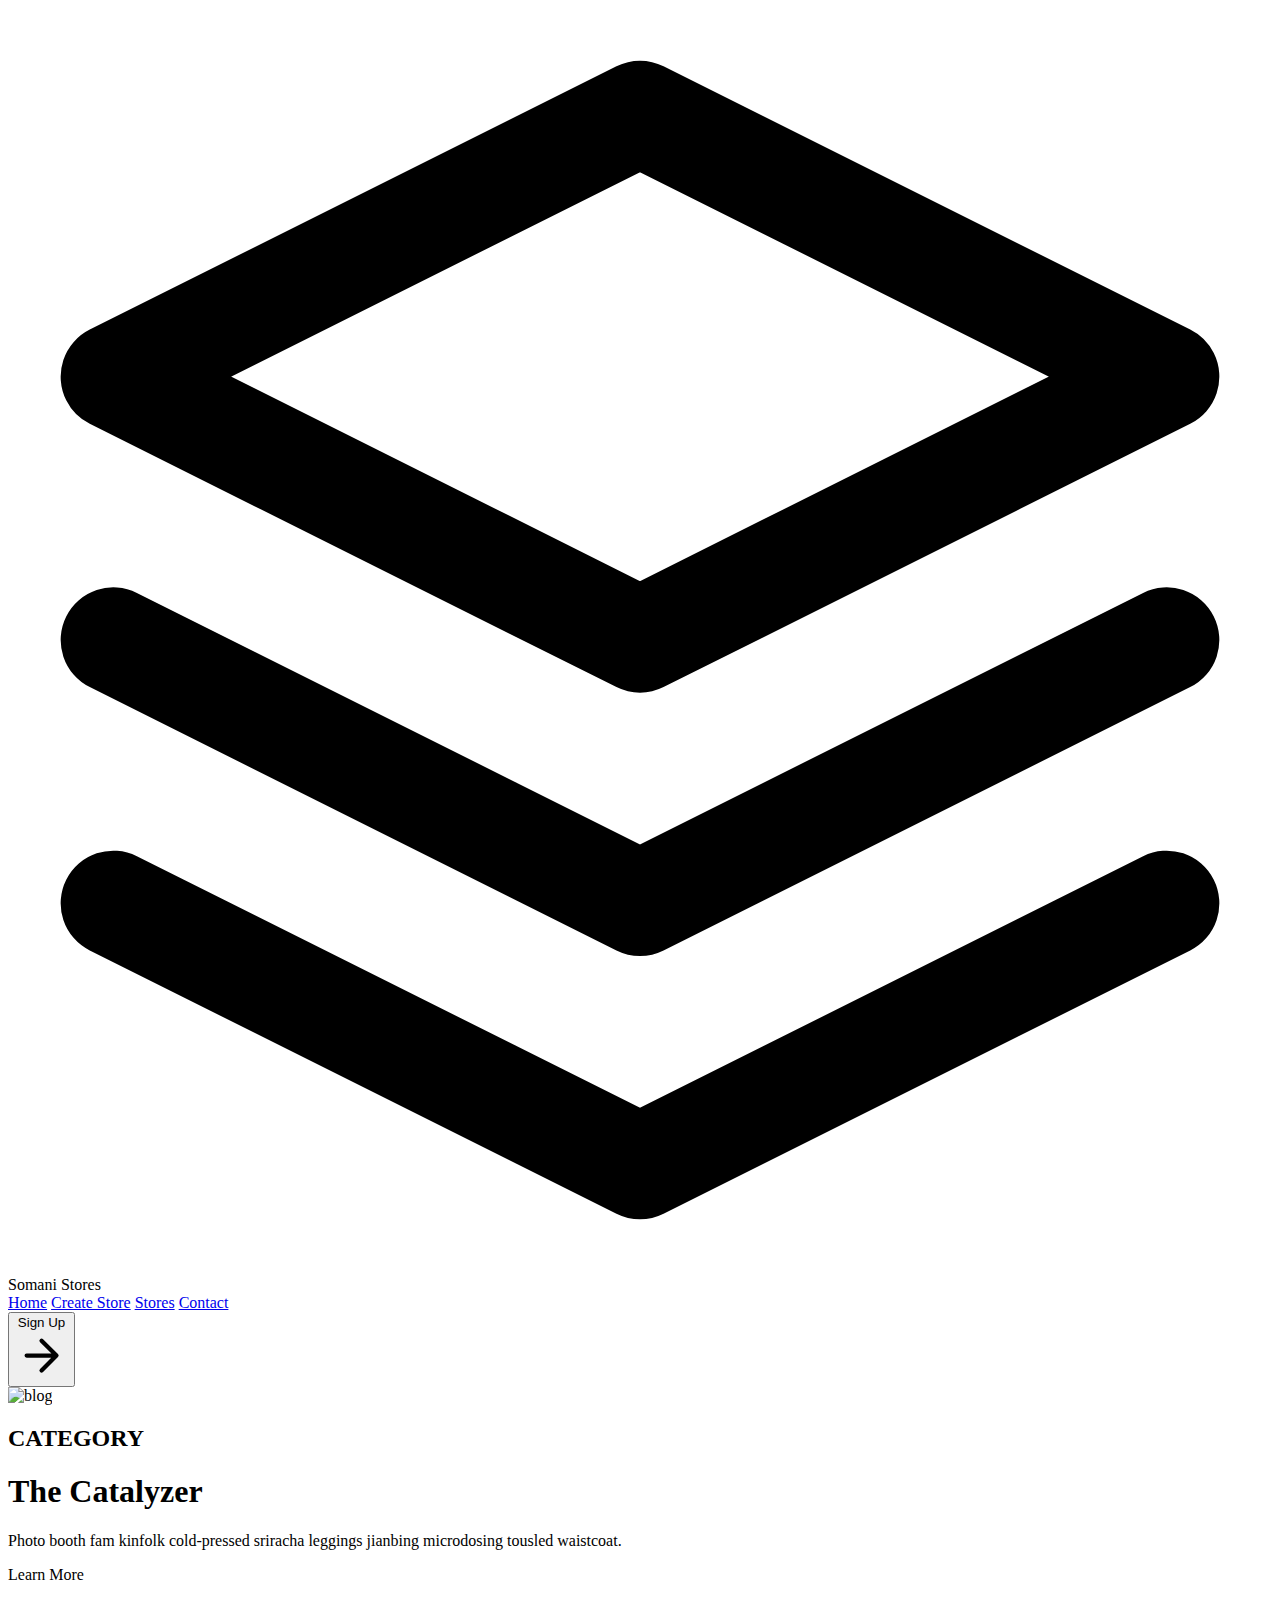
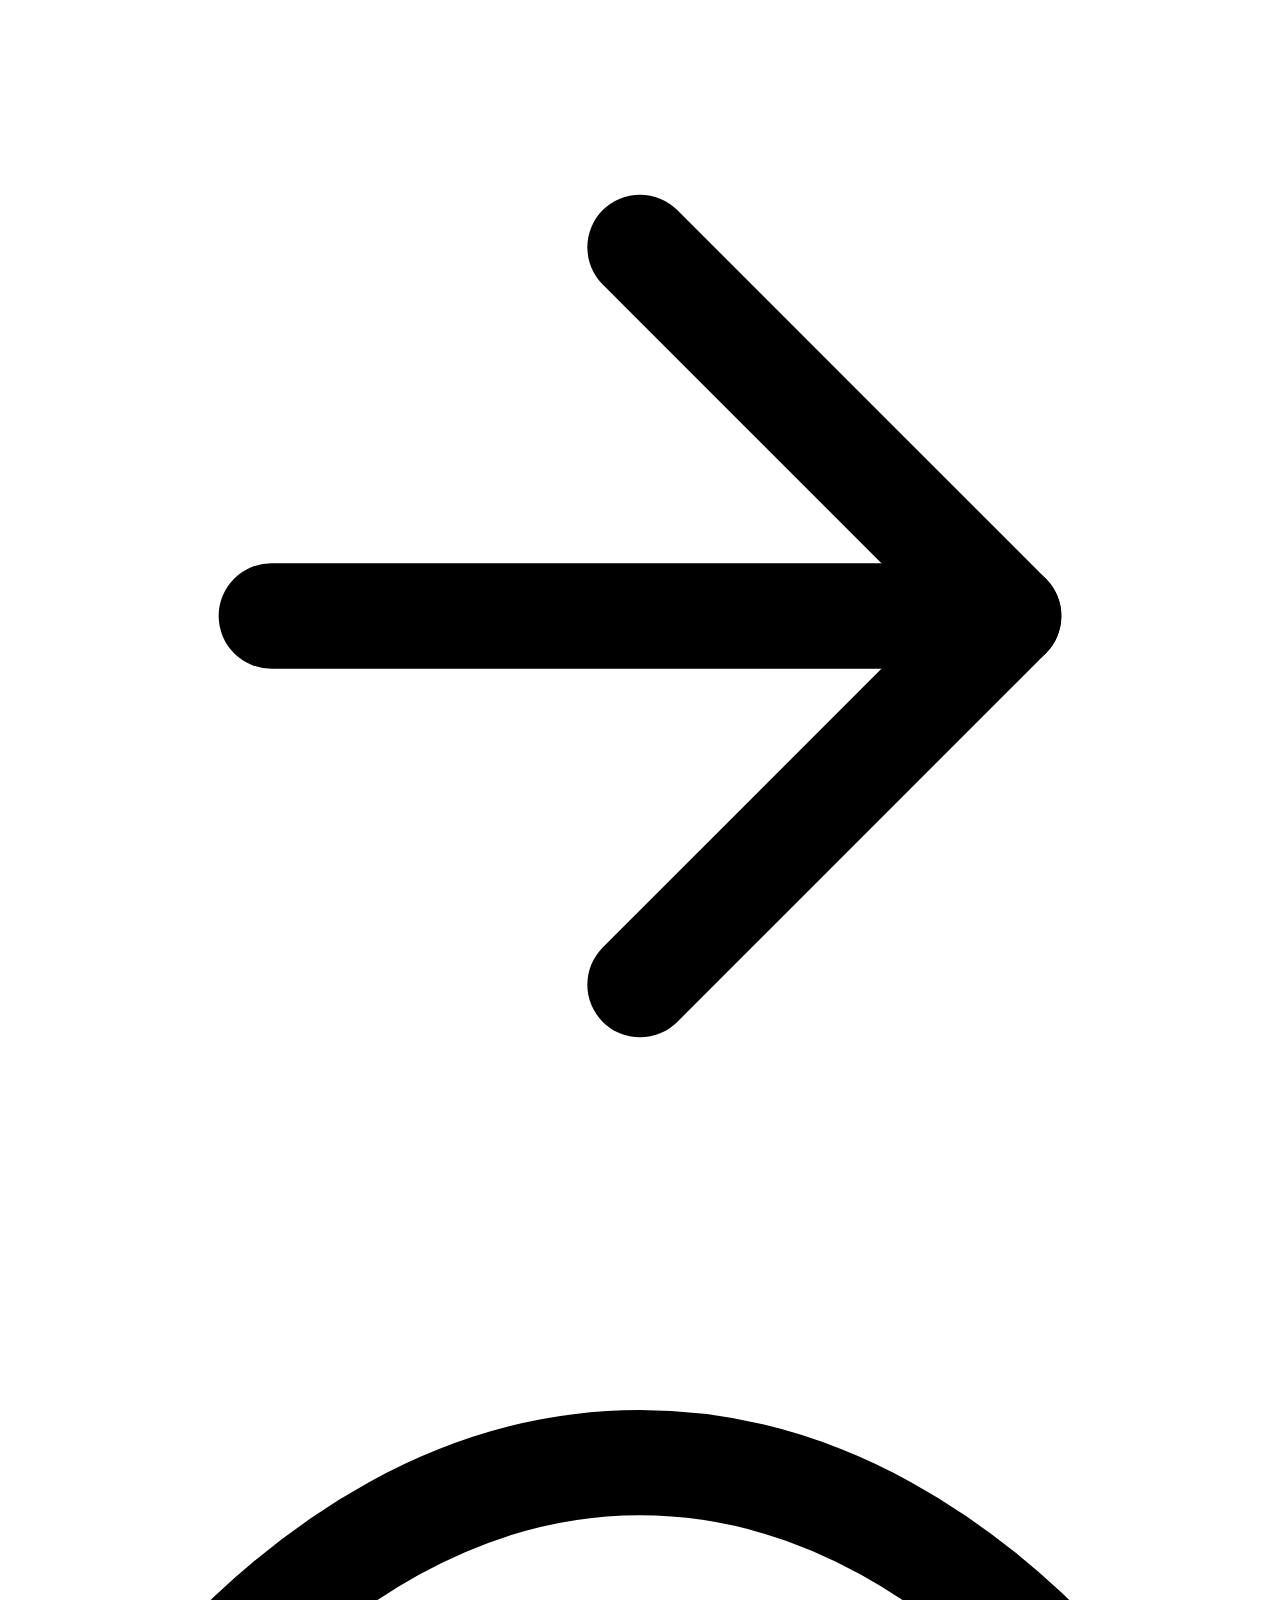
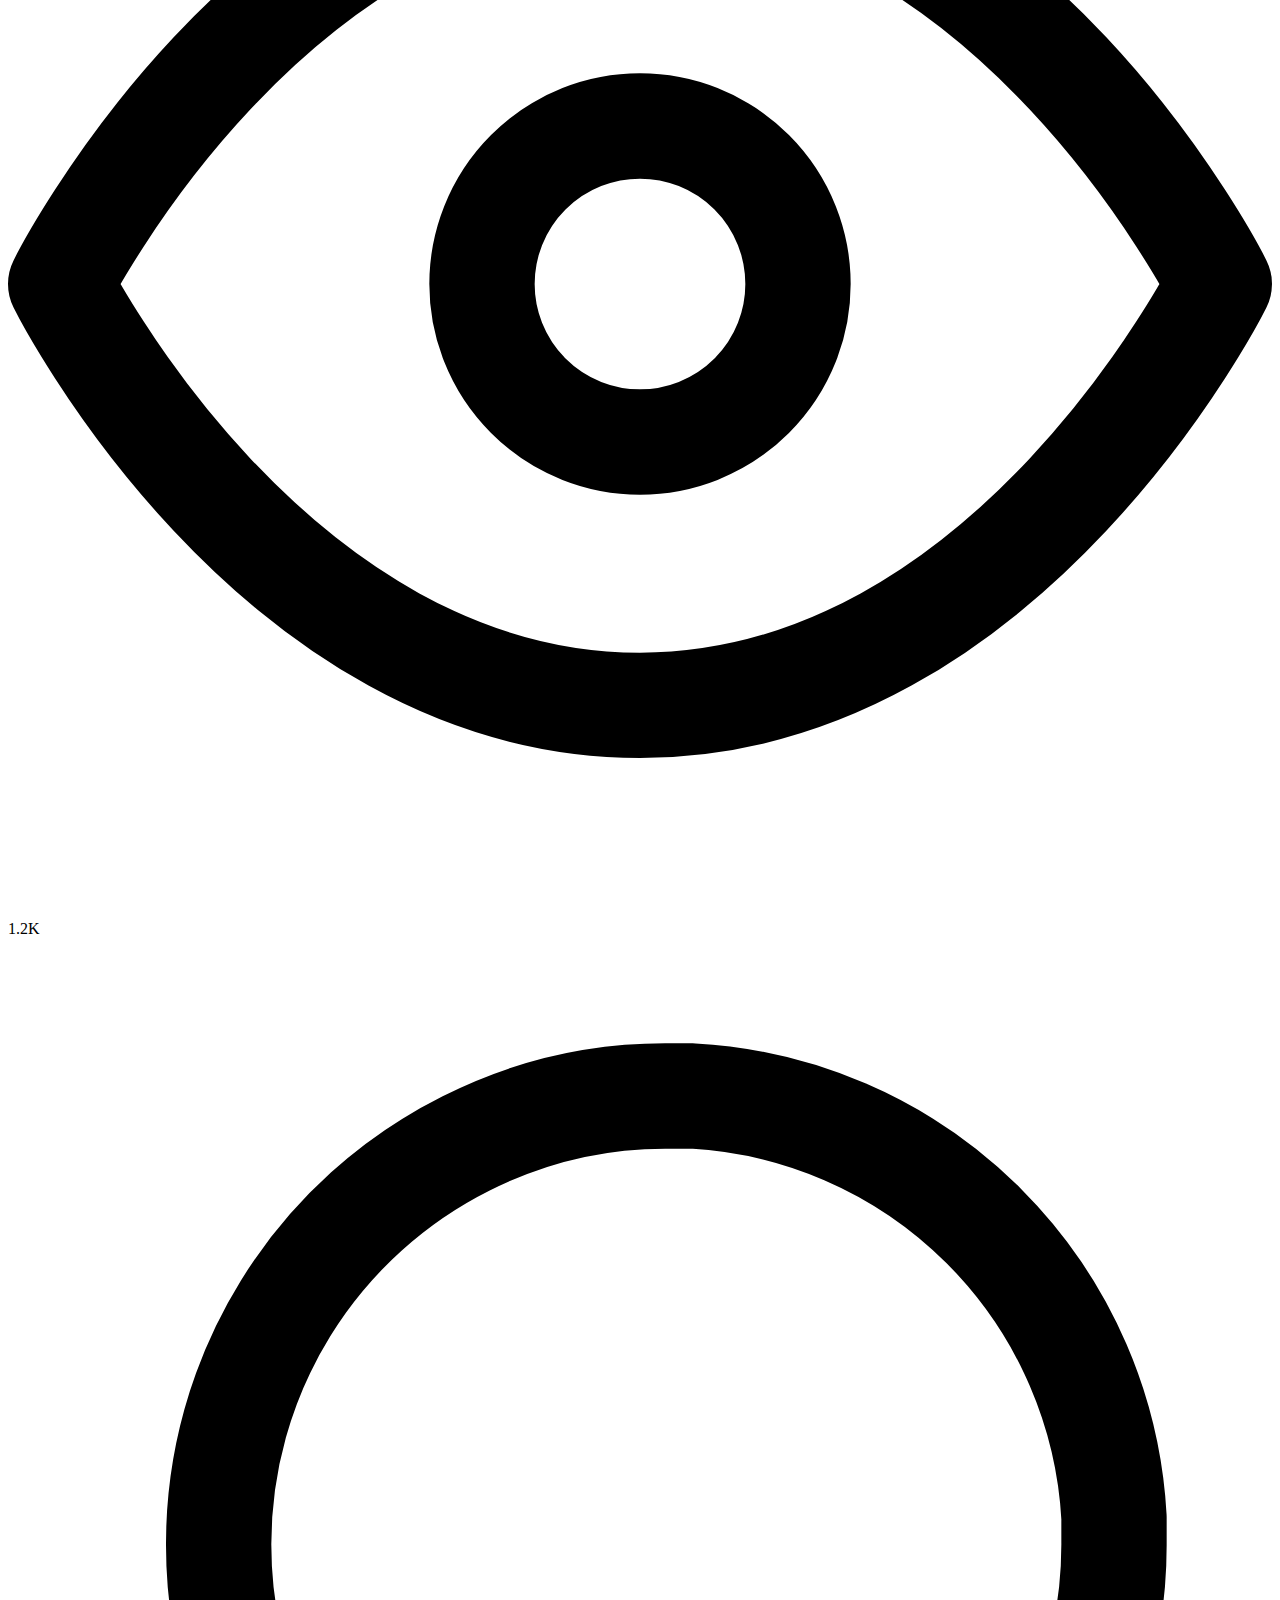
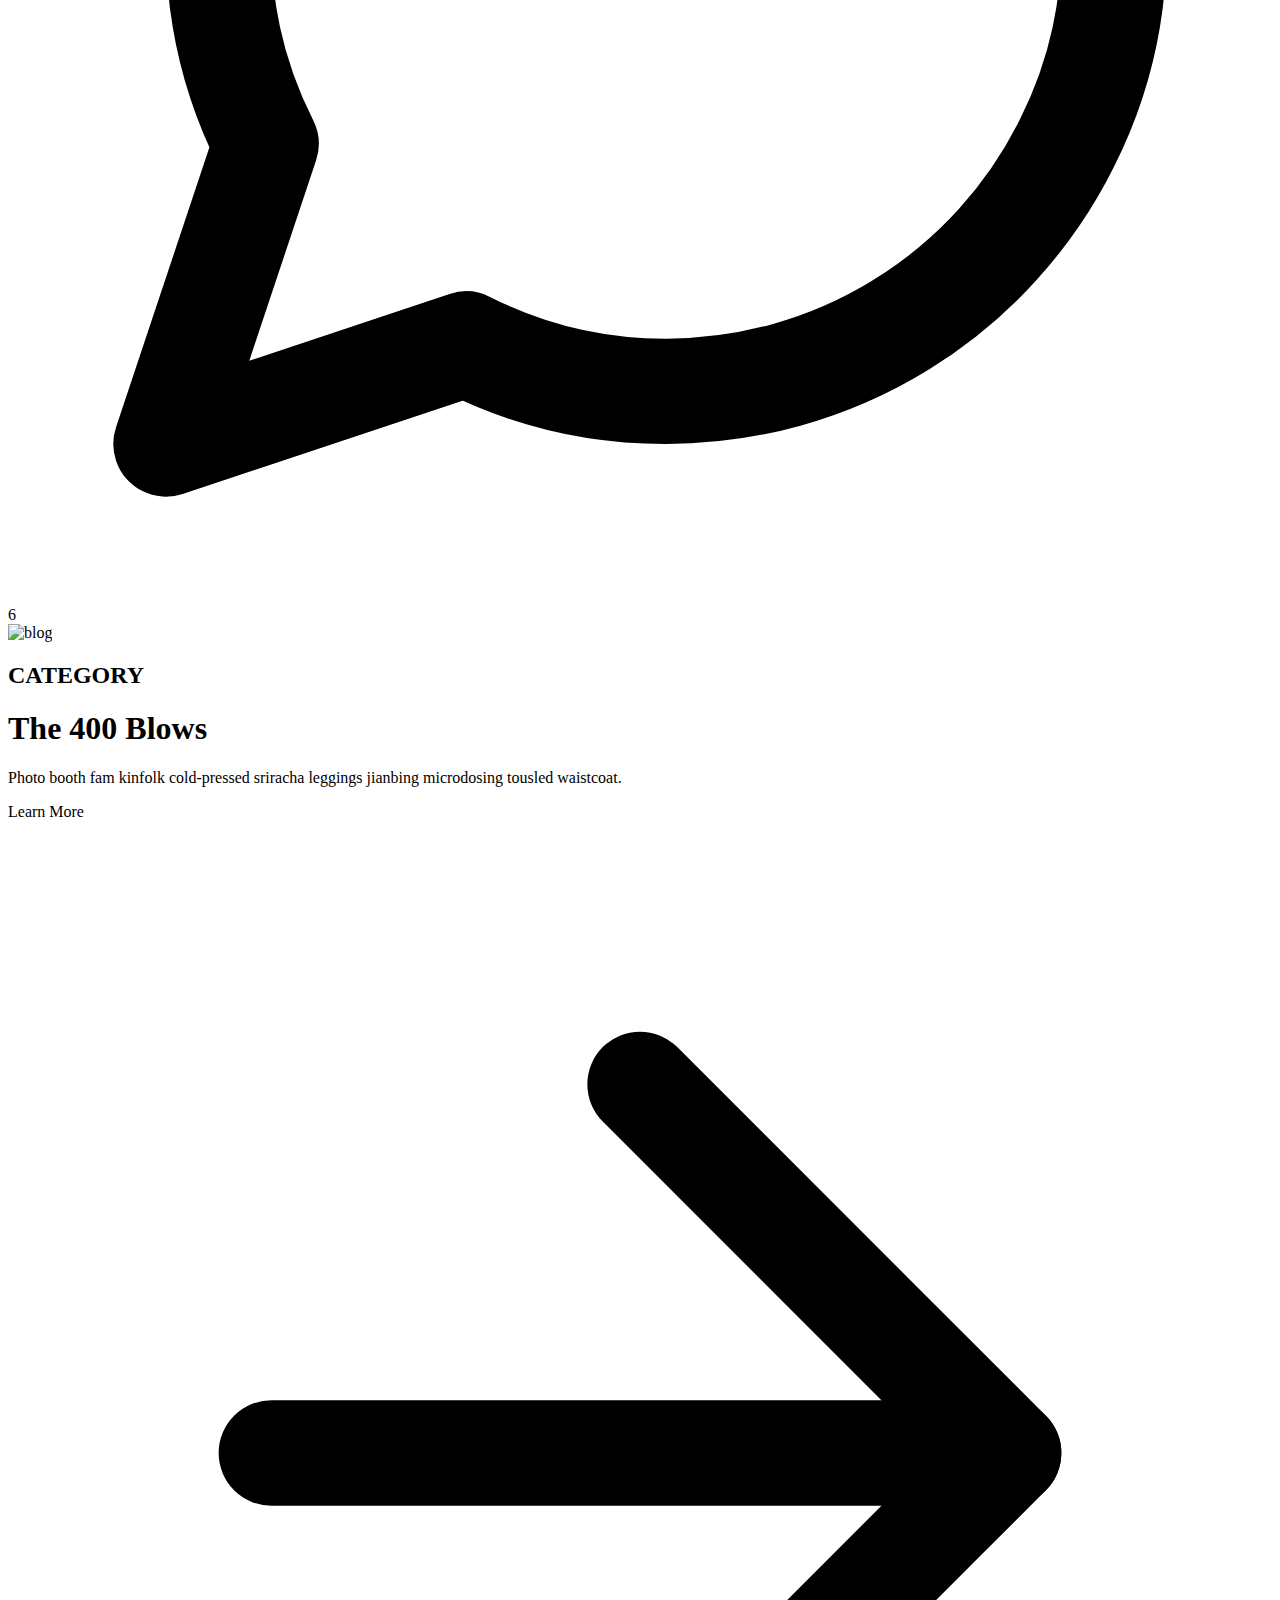
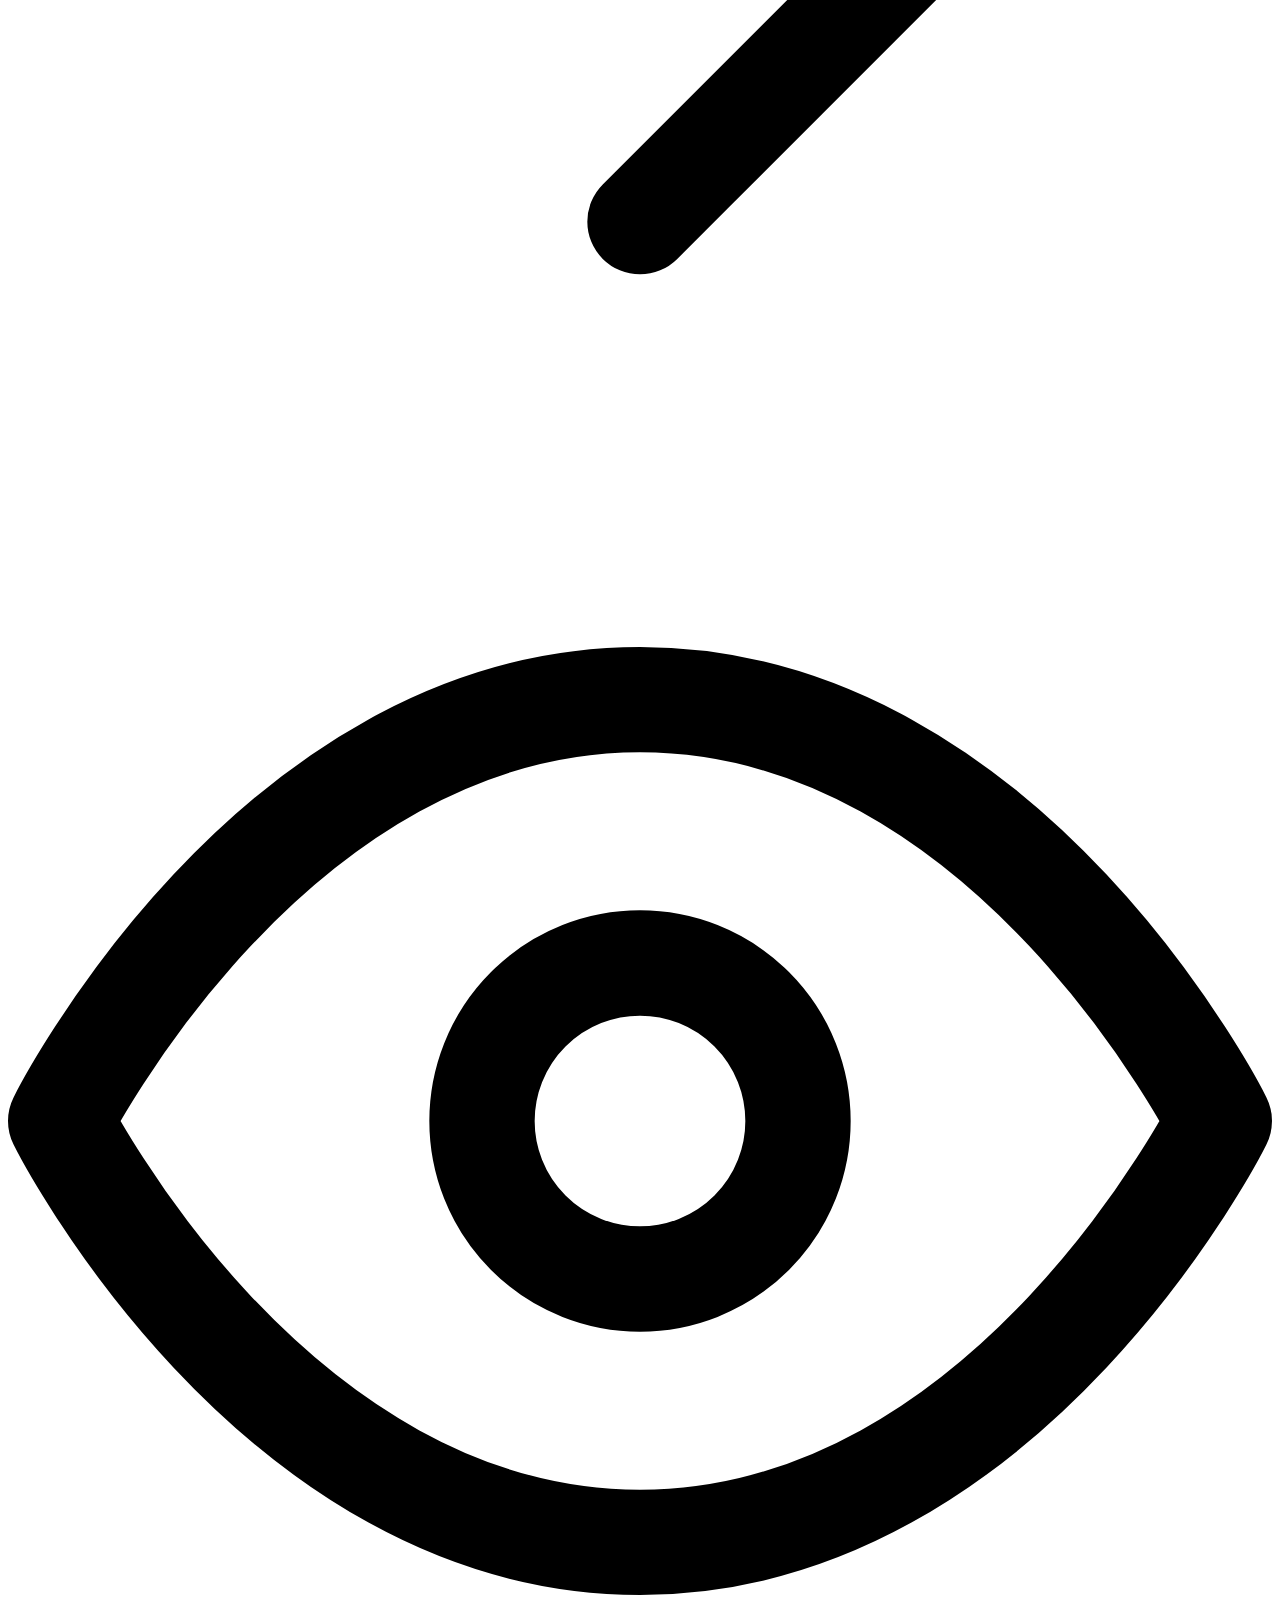
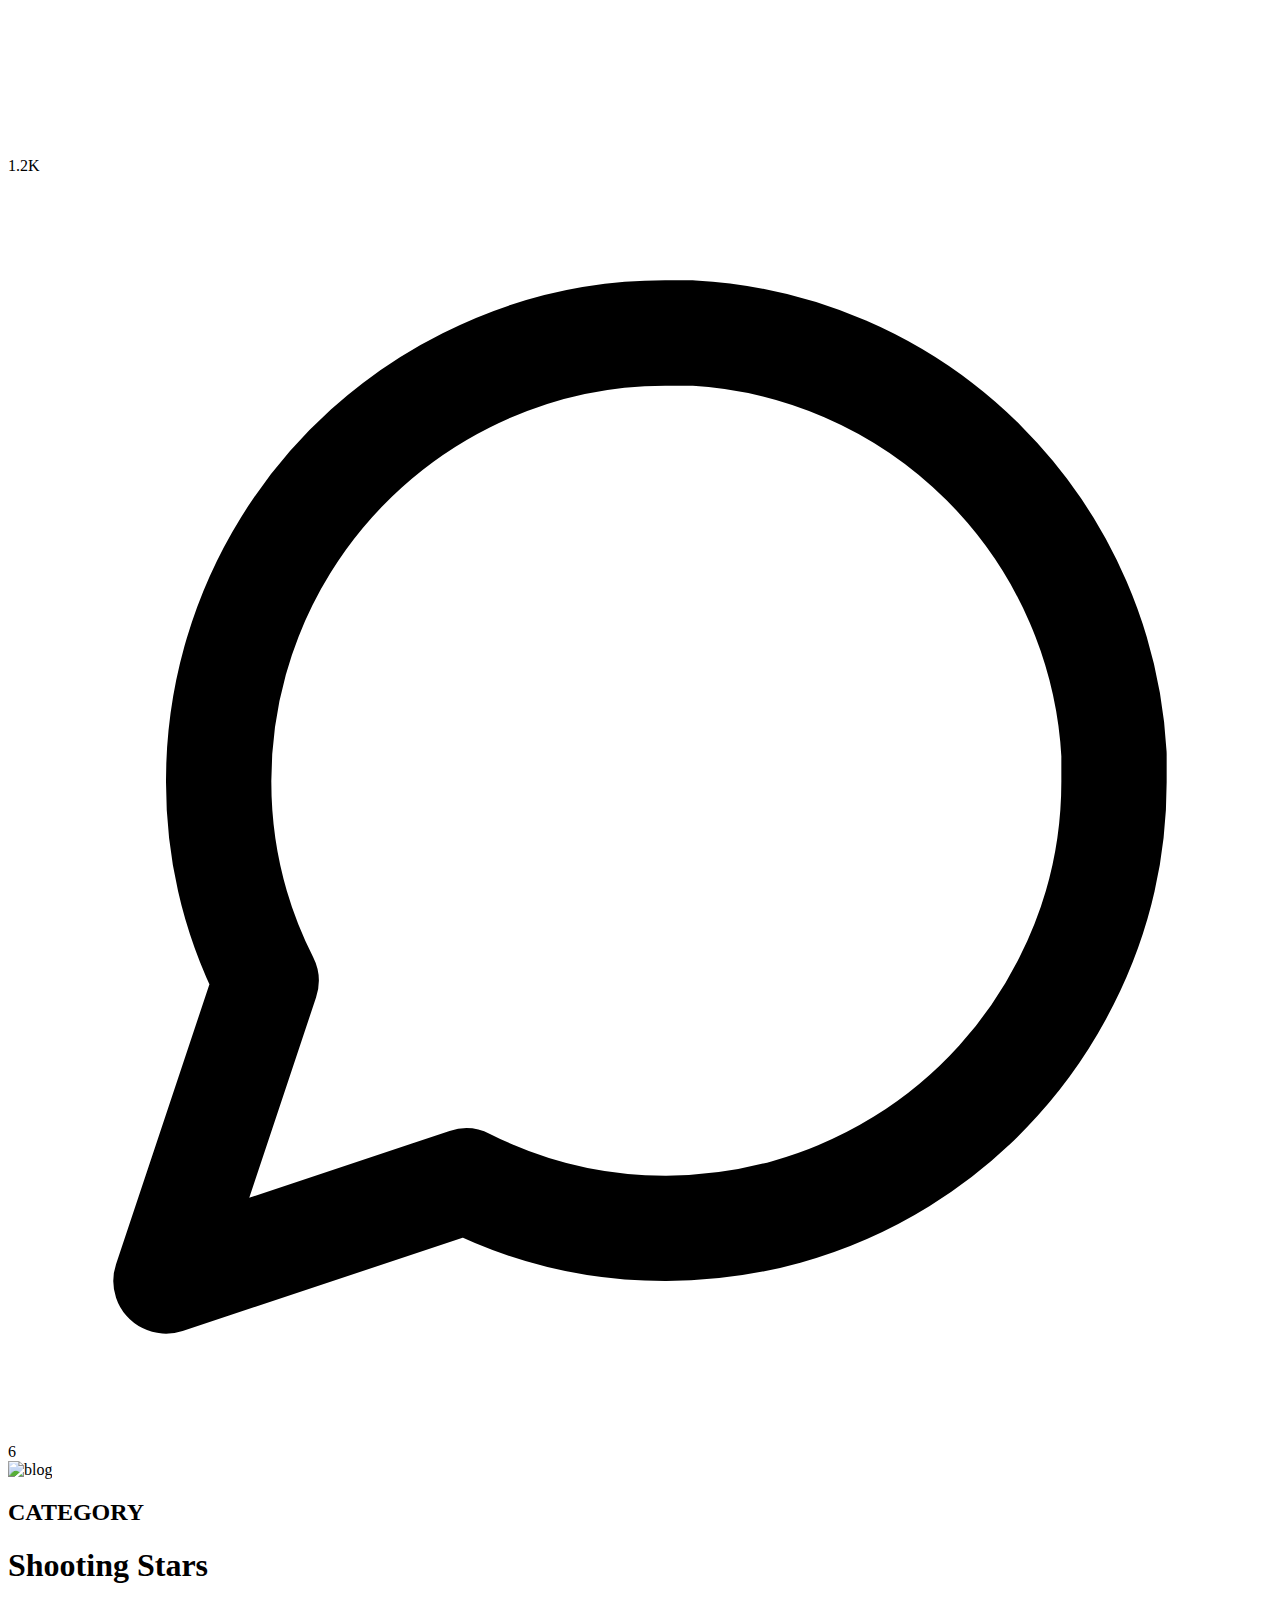
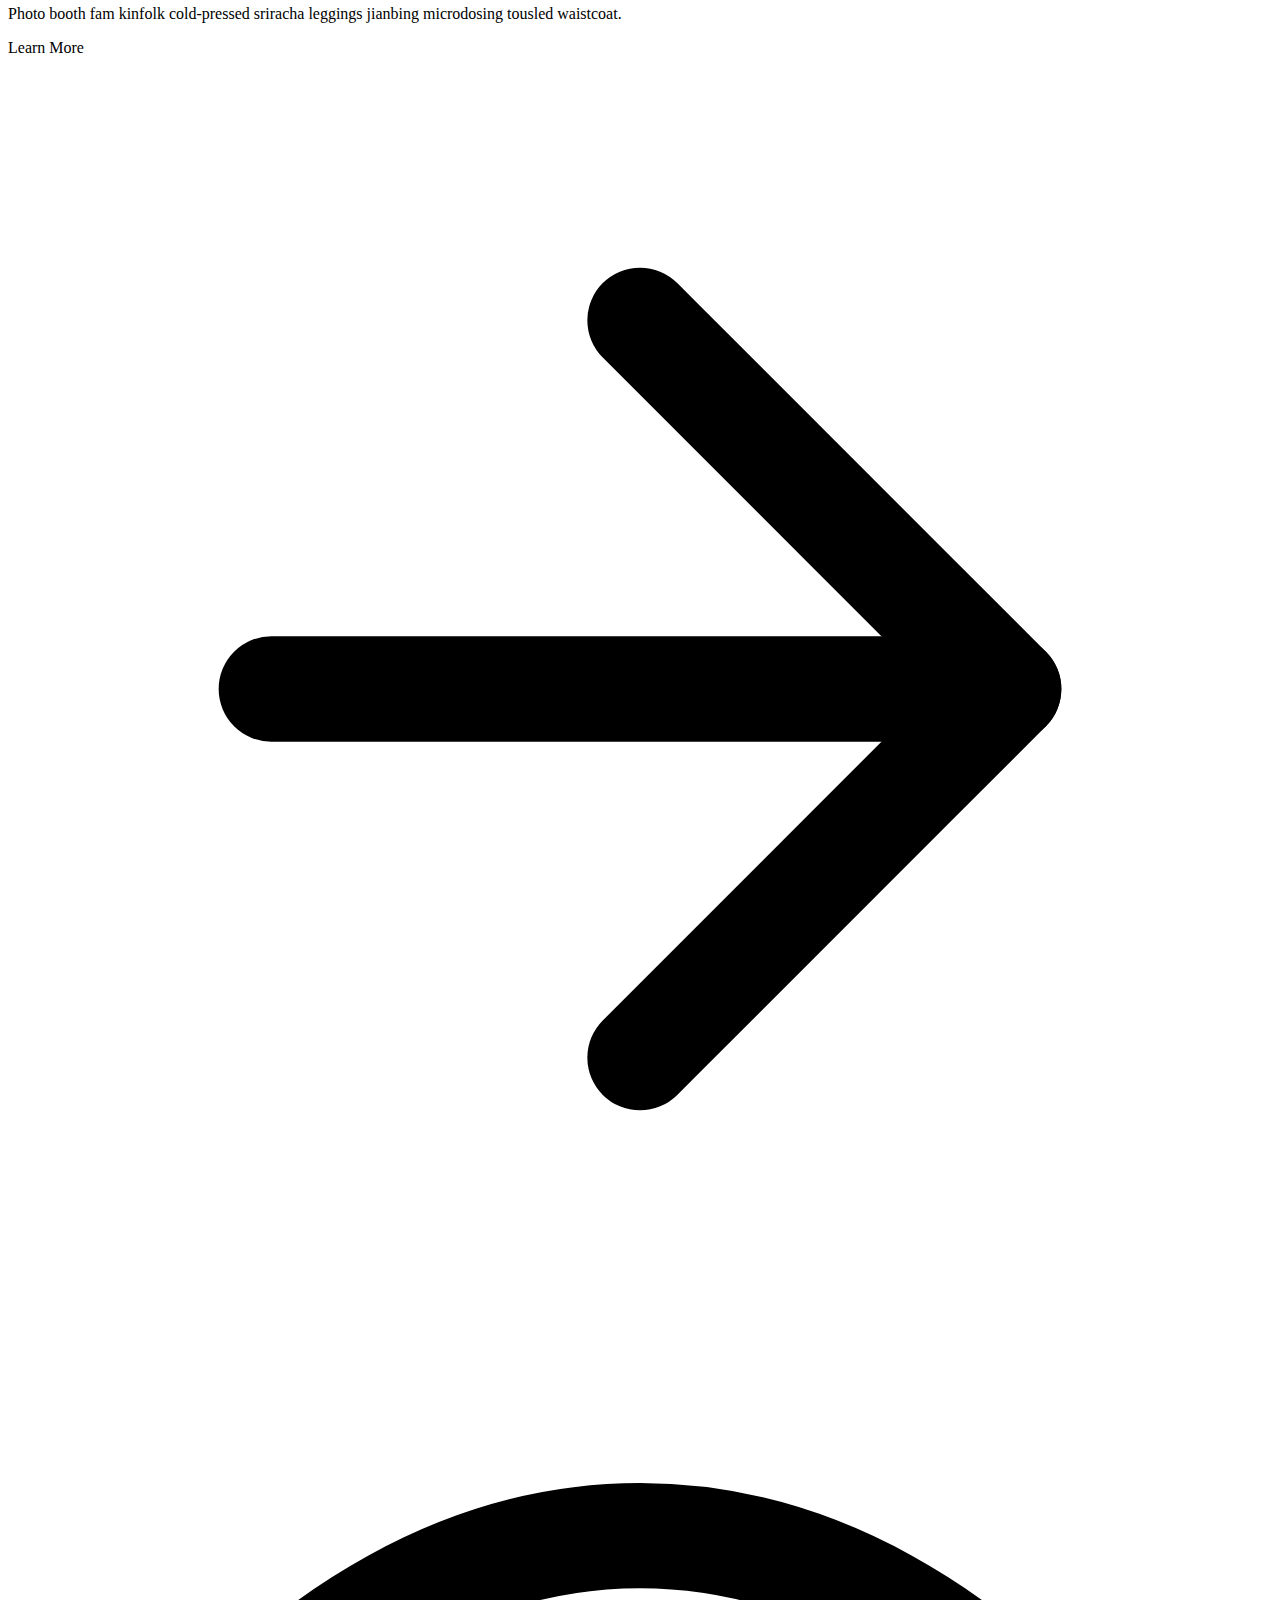
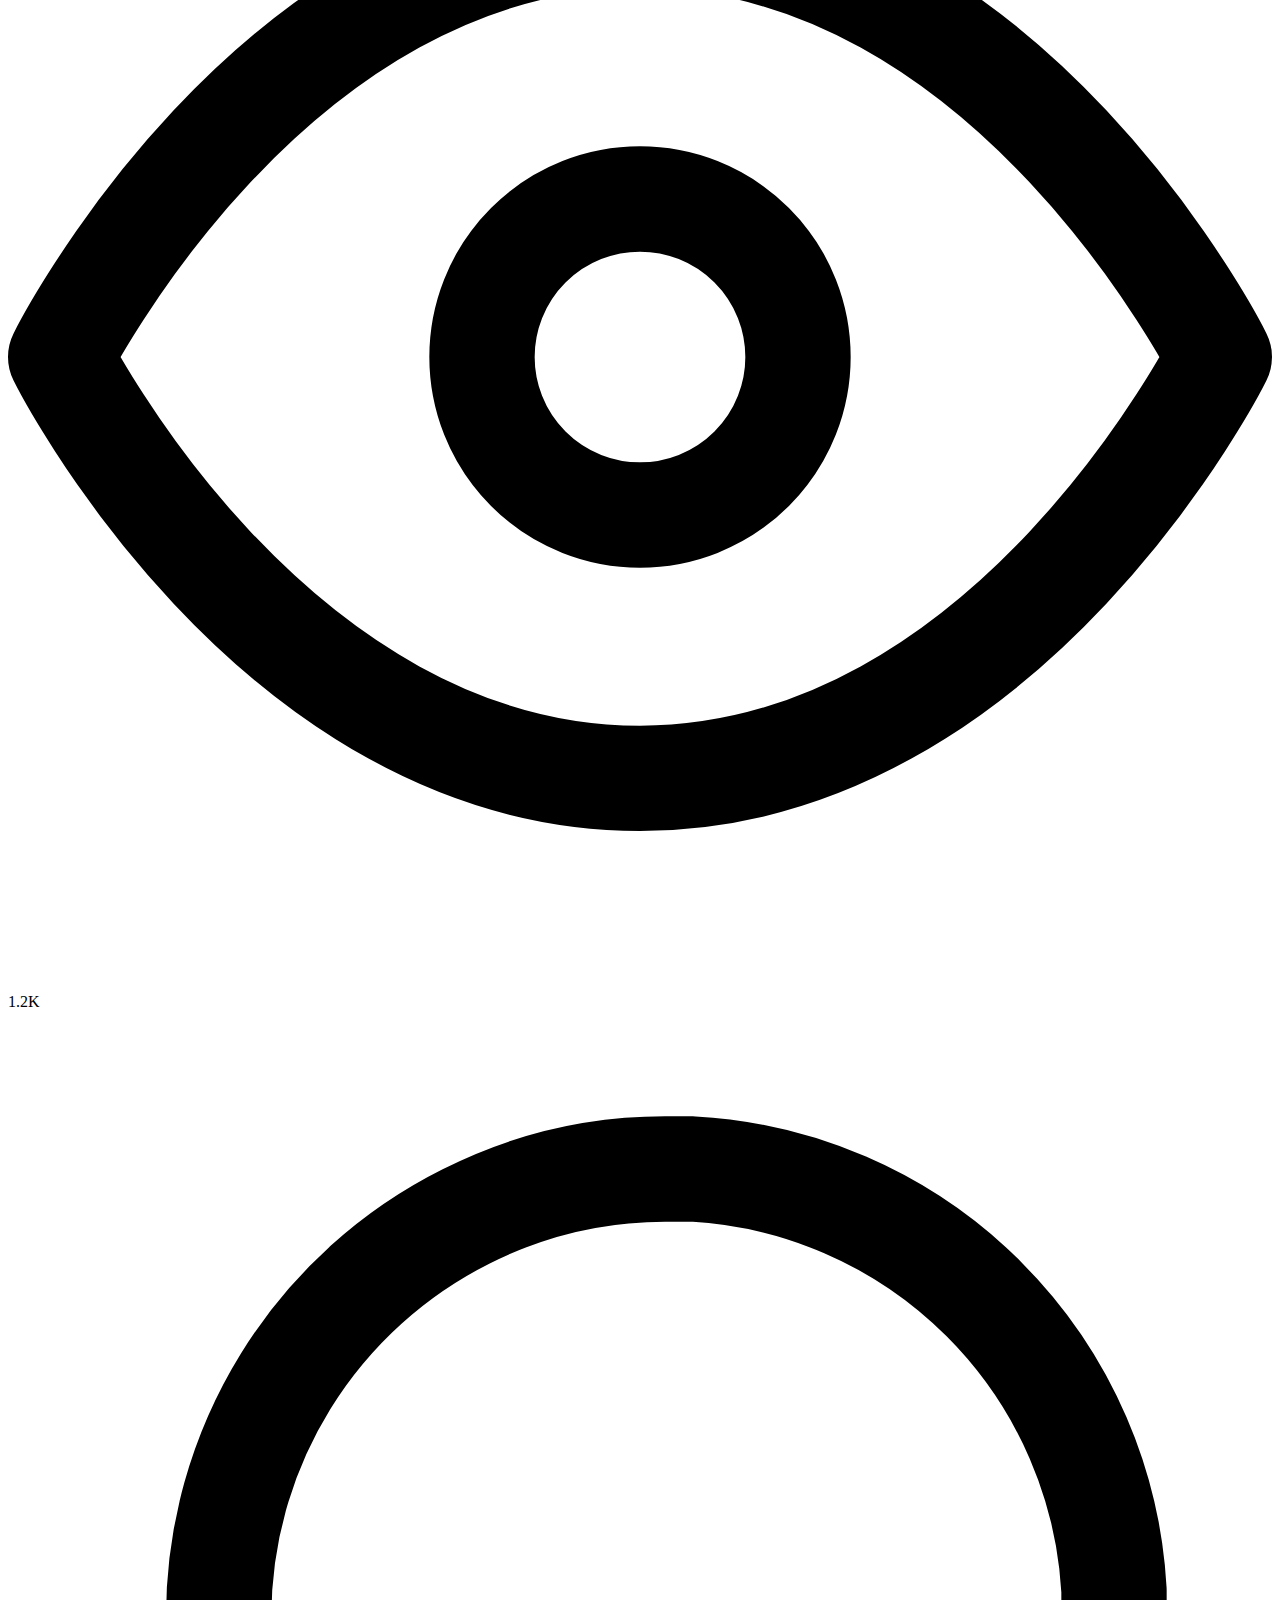
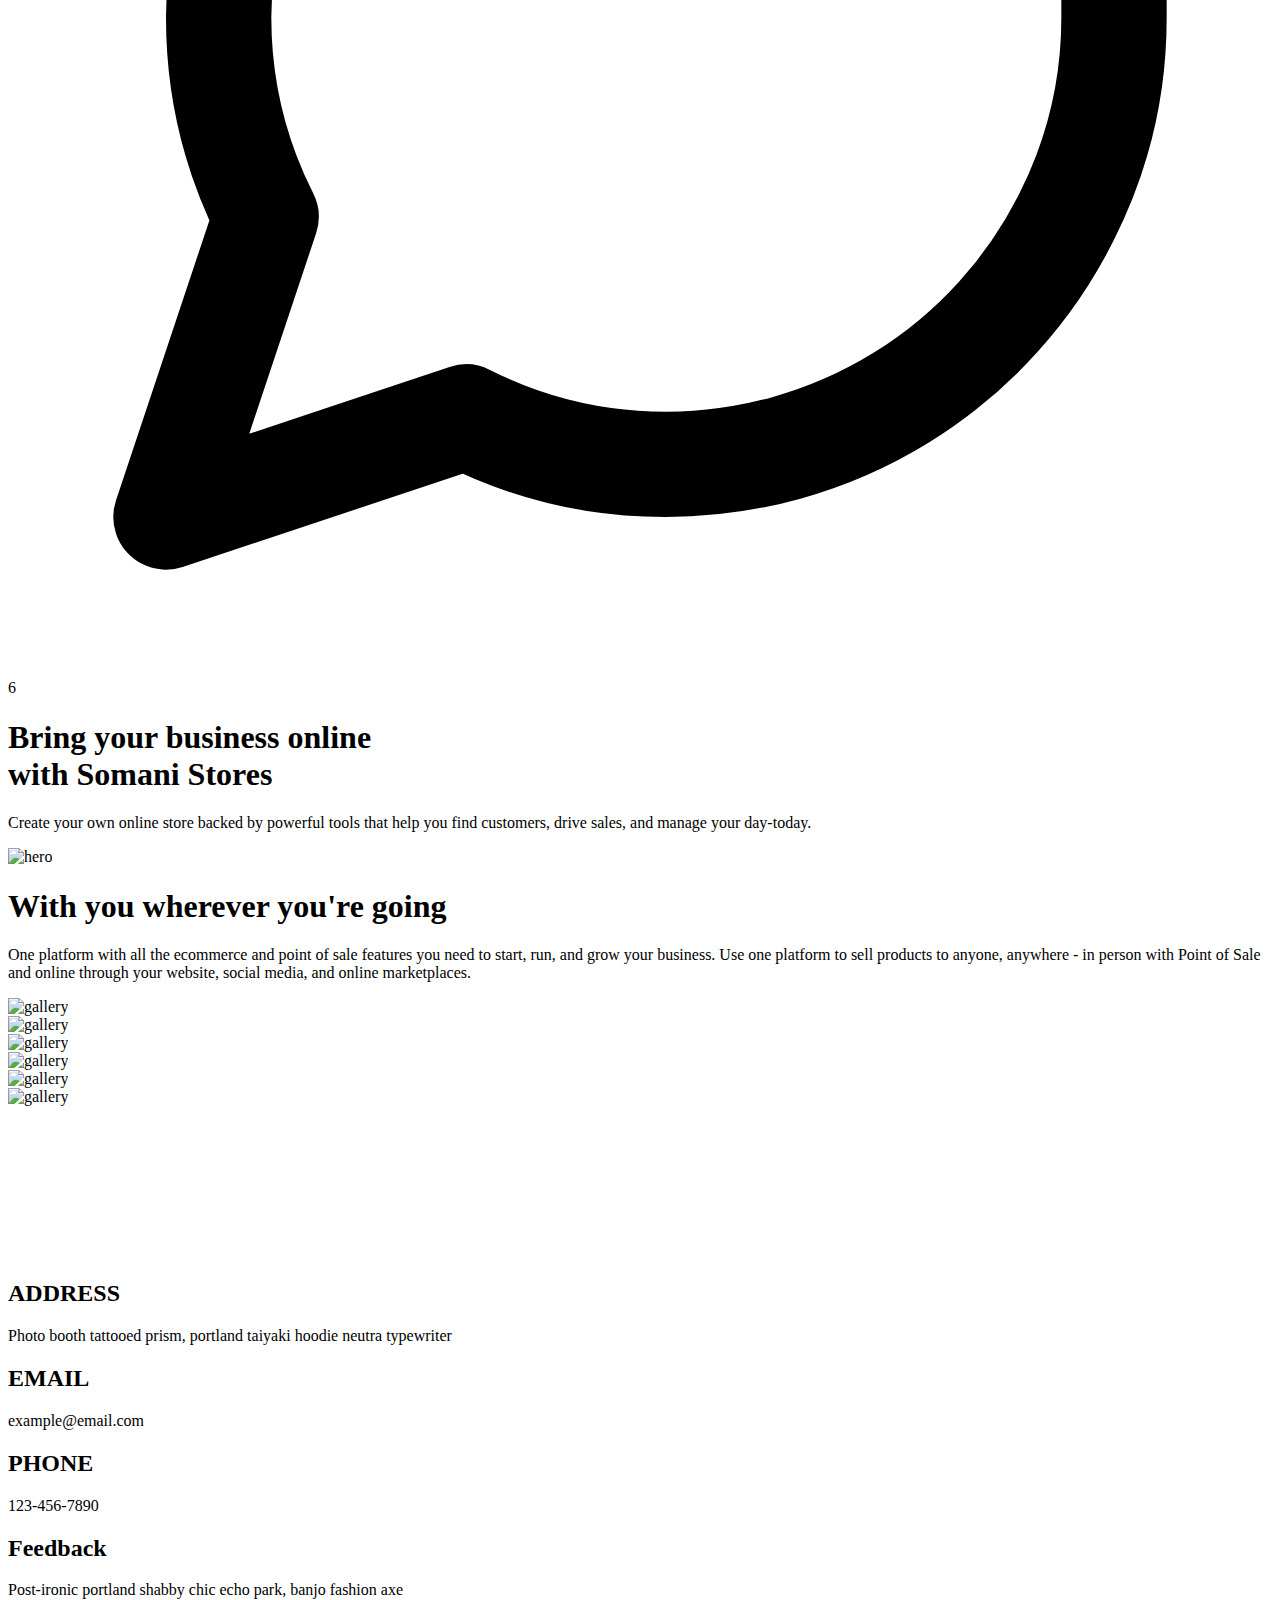
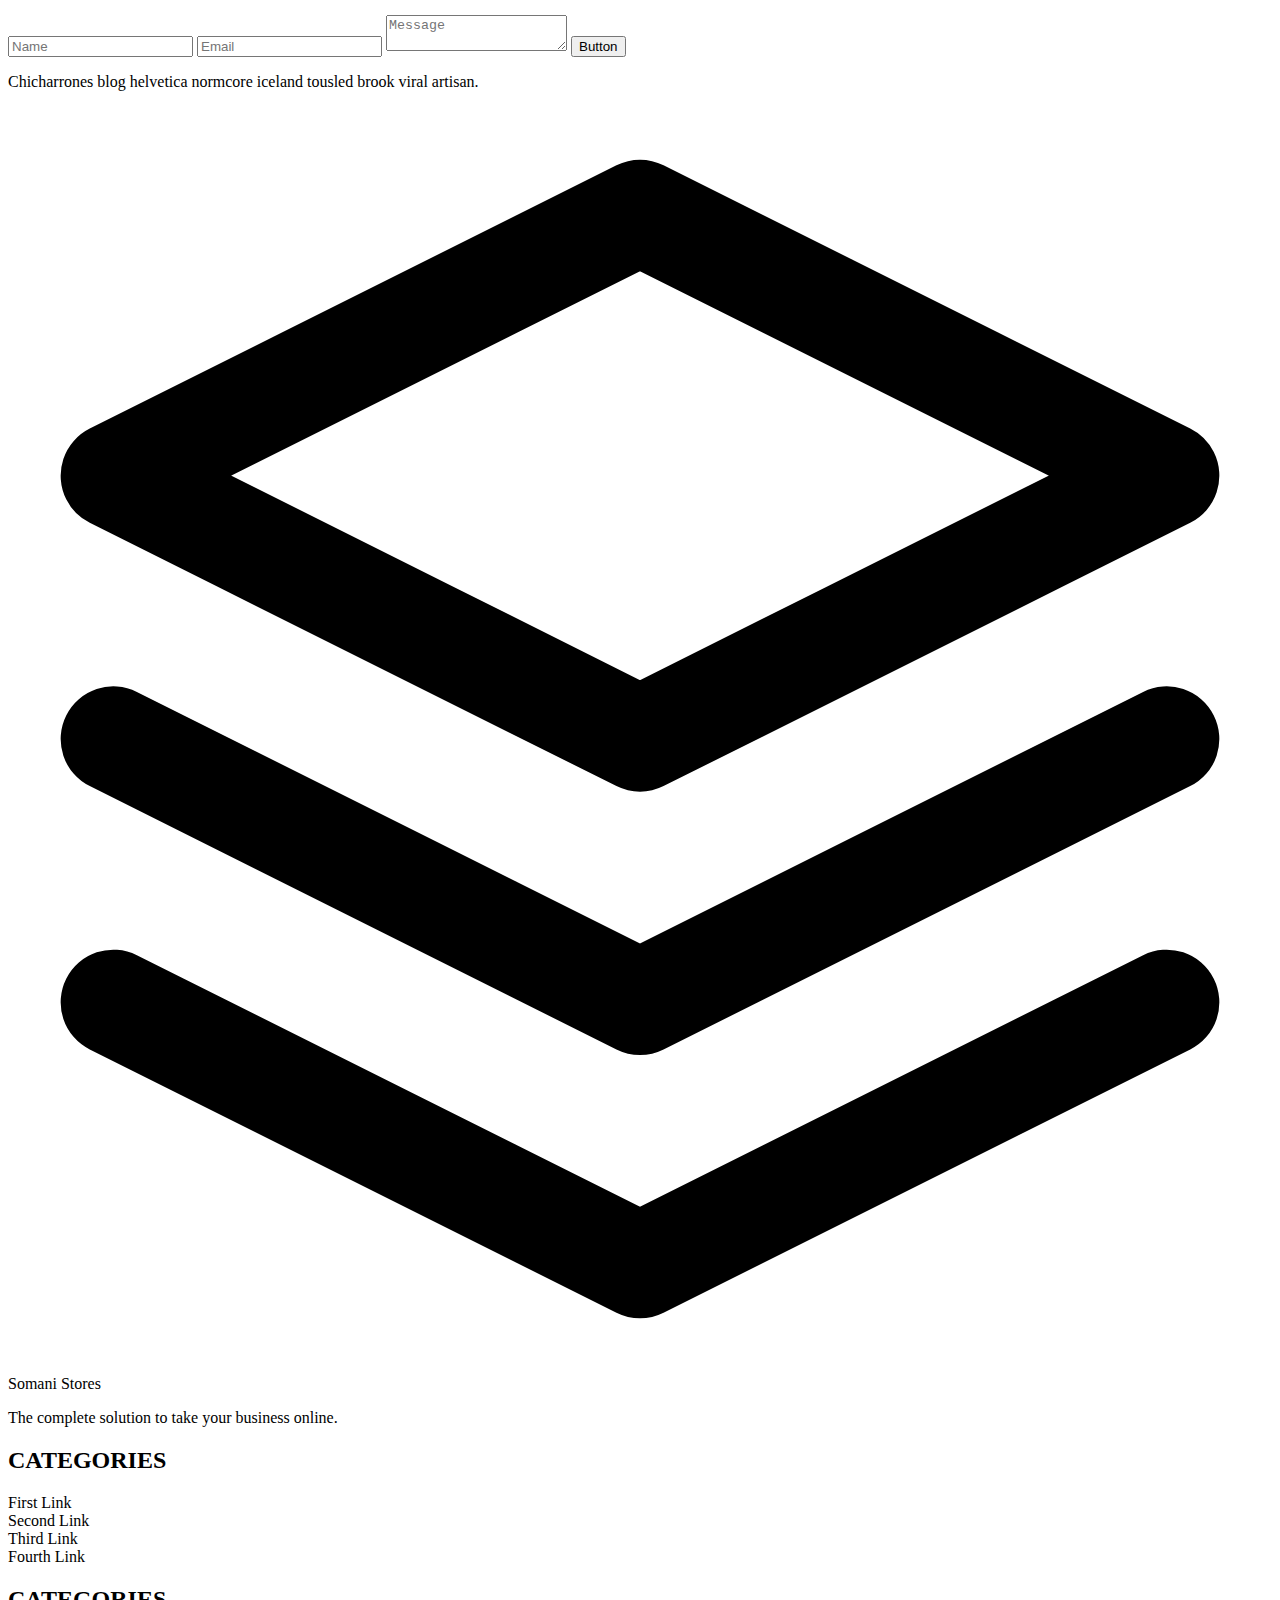
==== index.html @ e6bea209 "Initial commit" ====
<!DOCTYPE html>
<html lang="en">
<head>
    <meta charset="UTF-8">
    <meta name="viewport" content="width=device-width, initial-scale=1.0">
    <link href="https://unpkg.com/tailwindcss@^1.0/dist/tailwind.min.css" rel="stylesheet">
    <title>Somani Stores</title>
</head>
<body>
  
    <header class="text-gray-700 body-font">
        <div class="container mx-auto flex flex-wrap p-5 flex-col md:flex-row items-center">
          <a class="flex title-font font-medium items-center text-gray-900 mb-4 md:mb-0">
            <svg xmlns="http://www.w3.org/2000/svg" fill="none" stroke="currentColor" stroke-linecap="round" stroke-linejoin="round" stroke-width="2" class="w-10 h-10 text-white p-2 bg-indigo-500 rounded-full" viewBox="0 0 24 24">
              <path d="M12 2L2 7l10 5 10-5-10-5zM2 17l10 5 10-5M2 12l10 5 10-5"></path>
            </svg>
            <span class="ml-3 text-xl">Somani Stores</span>
          </a>
          <nav class="md:ml-auto flex flex-wrap items-center text-base justify-center">
            <a href="/" class="mr-5 hover:text-gray-900">Home</a>
            <a href="/" class="mr-5 hover:text-gray-900">Create Store</a>
            <a href="shop.html" class="mr-5 hover:text-gray-900">Stores</a>
            <a href="/" class="mr-5 hover:text-gray-900">Contact</a>
          </nav>
          <button class="inline-flex items-center bg-gray-200 border-0 py-1 px-3 focus:outline-none hover:bg-gray-300 rounded text-base mt-4 md:mt-0">Sign Up
            <svg fill="none" stroke="currentColor" stroke-linecap="round" stroke-linejoin="round" stroke-width="2" class="w-4 h-4 ml-1" viewBox="0 0 24 24">
              <path d="M5 12h14M12 5l7 7-7 7"></path>
            </svg>
          </button>
        </div>
      </header>

      <section class="text-gray-700 body-font">
        <div class="container px-5 py-24 mx-auto">
          <div class="flex flex-wrap -m-4">
            <div class="p-4 md:w-1/3">
              <div class="h-full border-2 border-gray-200 rounded-lg overflow-hidden">
                <img class="lg:h-48 md:h-36 w-full object-cover object-center" src="https://dummyimage.com/720x400" alt="blog">
                <div class="p-6">
                  <h2 class="tracking-widest text-xs title-font font-medium text-gray-500 mb-1">CATEGORY</h2>
                  <h1 class="title-font text-lg font-medium text-gray-900 mb-3">The Catalyzer</h1>
                  <p class="leading-relaxed mb-3">Photo booth fam kinfolk cold-pressed sriracha leggings jianbing microdosing tousled waistcoat.</p>
                  <div class="flex items-center flex-wrap ">
                    <a class="text-indigo-500 inline-flex items-center md:mb-2 lg:mb-0">Learn More
                      <svg class="w-4 h-4 ml-2" viewBox="0 0 24 24" stroke="currentColor" stroke-width="2" fill="none" stroke-linecap="round" stroke-linejoin="round">
                        <path d="M5 12h14"></path>
                        <path d="M12 5l7 7-7 7"></path>
                      </svg>
                    </a>
                    <span class="text-gray-600 mr-3 inline-flex items-center lg:ml-auto md:ml-0 ml-auto leading-none text-sm pr-3 py-1 border-r-2 border-gray-300">
                      <svg class="w-4 h-4 mr-1" stroke="currentColor" stroke-width="2" fill="none" stroke-linecap="round" stroke-linejoin="round" viewBox="0 0 24 24">
                        <path d="M1 12s4-8 11-8 11 8 11 8-4 8-11 8-11-8-11-8z"></path>
                        <circle cx="12" cy="12" r="3"></circle>
                      </svg>1.2K
                    </span>
                    <span class="text-gray-600 inline-flex items-center leading-none text-sm">
                      <svg class="w-4 h-4 mr-1" stroke="currentColor" stroke-width="2" fill="none" stroke-linecap="round" stroke-linejoin="round" viewBox="0 0 24 24">
                        <path d="M21 11.5a8.38 8.38 0 01-.9 3.8 8.5 8.5 0 01-7.6 4.7 8.38 8.38 0 01-3.8-.9L3 21l1.9-5.7a8.38 8.38 0 01-.9-3.8 8.5 8.5 0 014.7-7.6 8.38 8.38 0 013.8-.9h.5a8.48 8.48 0 018 8v.5z"></path>
                      </svg>6
                    </span>
                  </div>
                </div>
              </div>
            </div>
            <div class="p-4 md:w-1/3">
              <div class="h-full border-2 border-gray-200 rounded-lg overflow-hidden">
                <img class="lg:h-48 md:h-36 w-full object-cover object-center" src="https://dummyimage.com/721x401" alt="blog">
                <div class="p-6">
                  <h2 class="tracking-widest text-xs title-font font-medium text-gray-500 mb-1">CATEGORY</h2>
                  <h1 class="title-font text-lg font-medium text-gray-900 mb-3">The 400 Blows</h1>
                  <p class="leading-relaxed mb-3">Photo booth fam kinfolk cold-pressed sriracha leggings jianbing microdosing tousled waistcoat.</p>
                  <div class="flex items-center flex-wrap">
                    <a class="text-indigo-500 inline-flex items-center md:mb-2 lg:mb-0">Learn More
                      <svg class="w-4 h-4 ml-2" viewBox="0 0 24 24" stroke="currentColor" stroke-width="2" fill="none" stroke-linecap="round" stroke-linejoin="round">
                        <path d="M5 12h14"></path>
                        <path d="M12 5l7 7-7 7"></path>
                      </svg>
                    </a>
                    <span class="text-gray-600 mr-3 inline-flex items-center lg:ml-auto md:ml-0 ml-auto leading-none text-sm pr-3 py-1 border-r-2 border-gray-300">
                      <svg class="w-4 h-4 mr-1" stroke="currentColor" stroke-width="2" fill="none" stroke-linecap="round" stroke-linejoin="round" viewBox="0 0 24 24">
                        <path d="M1 12s4-8 11-8 11 8 11 8-4 8-11 8-11-8-11-8z"></path>
                        <circle cx="12" cy="12" r="3"></circle>
                      </svg>1.2K
                    </span>
                    <span class="text-gray-600 inline-flex items-center leading-none text-sm">
                      <svg class="w-4 h-4 mr-1" stroke="currentColor" stroke-width="2" fill="none" stroke-linecap="round" stroke-linejoin="round" viewBox="0 0 24 24">
                        <path d="M21 11.5a8.38 8.38 0 01-.9 3.8 8.5 8.5 0 01-7.6 4.7 8.38 8.38 0 01-3.8-.9L3 21l1.9-5.7a8.38 8.38 0 01-.9-3.8 8.5 8.5 0 014.7-7.6 8.38 8.38 0 013.8-.9h.5a8.48 8.48 0 018 8v.5z"></path>
                      </svg>6
                    </span>
                  </div>
                </div>
              </div>
            </div>
            <div class="p-4 md:w-1/3">
              <div class="h-full border-2 border-gray-200 rounded-lg overflow-hidden">
                <img class="lg:h-48 md:h-36 w-full object-cover object-center" src="https://dummyimage.com/722x402" alt="blog">
                <div class="p-6">
                  <h2 class="tracking-widest text-xs title-font font-medium text-gray-500 mb-1">CATEGORY</h2>
                  <h1 class="title-font text-lg font-medium text-gray-900 mb-3">Shooting Stars</h1>
                  <p class="leading-relaxed mb-3">Photo booth fam kinfolk cold-pressed sriracha leggings jianbing microdosing tousled waistcoat.</p>
                  <div class="flex items-center flex-wrap ">
                    <a class="text-indigo-500 inline-flex items-center md:mb-2 lg:mb-0">Learn More
                      <svg class="w-4 h-4 ml-2" viewBox="0 0 24 24" stroke="currentColor" stroke-width="2" fill="none" stroke-linecap="round" stroke-linejoin="round">
                        <path d="M5 12h14"></path>
                        <path d="M12 5l7 7-7 7"></path>
                      </svg>
                    </a>
                    <span class="text-gray-600 mr-3 inline-flex items-center lg:ml-auto md:ml-0 ml-auto leading-none text-sm pr-3 py-1 border-r-2 border-gray-300">
                      <svg class="w-4 h-4 mr-1" stroke="currentColor" stroke-width="2" fill="none" stroke-linecap="round" stroke-linejoin="round" viewBox="0 0 24 24">
                        <path d="M1 12s4-8 11-8 11 8 11 8-4 8-11 8-11-8-11-8z"></path>
                        <circle cx="12" cy="12" r="3"></circle>
                      </svg>1.2K
                    </span>
                    <span class="text-gray-600 inline-flex items-center leading-none text-sm">
                      <svg class="w-4 h-4 mr-1" stroke="currentColor" stroke-width="2" fill="none" stroke-linecap="round" stroke-linejoin="round" viewBox="0 0 24 24">
                        <path d="M21 11.5a8.38 8.38 0 01-.9 3.8 8.5 8.5 0 01-7.6 4.7 8.38 8.38 0 01-3.8-.9L3 21l1.9-5.7a8.38 8.38 0 01-.9-3.8 8.5 8.5 0 014.7-7.6 8.38 8.38 0 013.8-.9h.5a8.48 8.48 0 018 8v.5z"></path>
                      </svg>6
                    </span>
                  </div>
                </div>
              </div>
            </div>
          </div>
        </div>
      </section>

      <section class="text-gray-700 body-font">
        <div class="container mx-auto flex px-5 py-24 md:flex-row flex-col items-center">
          <div class="lg:flex-grow md:w-1/2 lg:pr-24 md:pr-16 flex flex-col md:items-start md:text-left mb-16 md:mb-0 items-center text-center">
            <h1 class="title-font sm:text-4xl text-3xl mb-4 font-medium text-gray-900">Bring your business online
              <br class="hidden lg:inline-block">with Somani Stores
            </h1>
            <p class="mb-8 leading-relaxed">Create your own online store backed by powerful tools that help you find customers, drive sales, and manage your day-today.</p>
            <!-- <div class="flex justify-center">
              <button class="inline-flex text-white bg-indigo-500 border-0 py-2 px-6 focus:outline-none hover:bg-indigo-600 rounded text-lg">Explore</button>
              <button class="ml-4 inline-flex text-gray-700 bg-gray-200 border-0 py-2 px-6 focus:outline-none hover:bg-gray-300 rounded text-lg">Get Started</button>
            </div> -->
          </div>
          <div class="lg:max-w-lg lg:w-full md:w-1/2 w-5/6">
            <img class="object-cover object-center rounded" alt="hero" src="https://source.unsplash.com/720x600/?ecommerce,onlinestore">
          </div>
        </div>
      </section>

      <section class="text-gray-700 body-font">
        <div class="container px-5 py-24 mx-auto flex flex-wrap">
          <div class="flex w-full mb-20 flex-wrap">
            <h1 class="sm:text-3xl text-2xl font-medium title-font text-gray-900 lg:w-1/3 lg:mb-0 mb-4">With you wherever you're going</h1>
            <p class="lg:pl-6 lg:w-2/3 mx-auto leading-relaxed text-base">One platform with all the ecommerce and point of sale features you need to start, run, and grow your business. Use one platform to sell products to anyone, anywhere - in person with Point of Sale and online through your website, social media, and online marketplaces.</p>
          </div>
          <div class="flex flex-wrap md:-m-2 -m-1">
            <div class="flex flex-wrap w-1/2">
              <div class="md:p-2 p-1 w-1/2">
                <img alt="gallery" class="w-full object-cover h-full object-center block" src="https://source.unsplash.com/500x300/?ecommerce,onlinestore">
              </div>
              <div class="md:p-2 p-1 w-1/2">
                <img alt="gallery" class="w-full object-cover h-full object-center block" src="https://source.unsplash.com/501x301/?ecommerce,onlinestore">
              </div>
              <div class="md:p-2 p-1 w-full">
                <img alt="gallery" class="w-full h-full object-cover object-center block" src="https://source.unsplash.com/600x360/?ecommerce,onlinestore">
              </div>
            </div>
            <div class="flex flex-wrap w-1/2">
              <div class="md:p-2 p-1 w-full">
                <img alt="gallery" class="w-full h-full object-cover object-center block" src="https://source.unsplash.com/601x361/?ecommerce,onlinestore">
              </div>
              <div class="md:p-2 p-1 w-1/2">
                <img alt="gallery" class="w-full object-cover h-full object-center block" src="https://source.unsplash.com/502x302/?ecommerce,onlinestore">
              </div>
              <div class="md:p-2 p-1 w-1/2">
                <img alt="gallery" class="w-full object-cover h-full object-center block" src="https://source.unsplash.com/503x303/?ecommerce,onlinestore">
              </div>
            </div>
          </div>
        </div>
      </section>

      <section class="text-gray-700 body-font relative">
        <div class="container px-5 py-24 mx-auto flex sm:flex-no-wrap flex-wrap">
          <div class="lg:w-2/3 md:w-1/2 bg-gray-300 rounded-lg overflow-hidden sm:mr-10 p-10 flex items-end justify-start relative">
            <iframe width="100%" height="100%" class="absolute inset-0" frameborder="0" title="map" marginheight="0" marginwidth="0" scrolling="no" src="https://maps.google.com/maps?width=100%&height=600&hl=en&q=%C4%B0zmir+(My%20Business%20Name)&ie=UTF8&t=&z=14&iwloc=B&output=embed" style="filter: grayscale(1) contrast(1.2) opacity(0.4);"></iframe>
            <div class="bg-white relative flex flex-wrap py-6">
              <div class="lg:w-1/2 px-6">
                <h2 class="title-font font-medium text-gray-900 tracking-widest text-sm">ADDRESS</h2>
                <p class="leading-relaxed">Photo booth tattooed prism, portland taiyaki hoodie neutra typewriter</p>
              </div>
              <div class="lg:w-1/2 px-6 mt-4 lg:mt-0">
                <h2 class="title-font font-medium text-gray-900 tracking-widest text-sm">EMAIL</h2>
                <a class="text-purple-500 leading-relaxed">example@email.com</a>
                <h2 class="title-font font-medium text-gray-900 tracking-widest text-sm mt-4">PHONE</h2>
                <p class="leading-relaxed">123-456-7890</p>
              </div>
            </div>
          </div>
          <div class="lg:w-1/3 md:w-1/2 bg-white flex flex-col md:ml-auto w-full md:py-8 mt-8 md:mt-0">
            <h2 class="text-gray-900 text-lg mb-1 font-medium title-font">Feedback</h2>
            <p class="leading-relaxed mb-5 text-gray-600">Post-ironic portland shabby chic echo park, banjo fashion axe</p>
            <input class="bg-white rounded border border-gray-400 focus:outline-none focus:border-purple-500 text-base px-4 py-2 mb-4" placeholder="Name" type="text">
            <input class="bg-white rounded border border-gray-400 focus:outline-none focus:border-purple-500 text-base px-4 py-2 mb-4" placeholder="Email" type="email">
            <textarea class="bg-white rounded border border-gray-400 focus:outline-none h-32 focus:border-purple-500 text-base px-4 py-2 mb-4 resize-none" placeholder="Message"></textarea>
            <button class="text-white bg-purple-500 border-0 py-2 px-6 focus:outline-none hover:bg-purple-600 rounded text-lg">Button</button>
            <p class="text-xs text-gray-500 mt-3">Chicharrones blog helvetica normcore iceland tousled brook viral artisan.</p>
          </div>
        </div>
      </section>
      <footer class="text-gray-700 body-font">
        <div class="container px-5 py-24 mx-auto flex md:items-center lg:items-start md:flex-row md:flex-no-wrap flex-wrap flex-col">
          <div class="w-64 flex-shrink-0 md:mx-0 mx-auto text-center md:text-left">
            <a class="flex title-font font-medium items-center md:justify-start justify-center text-gray-900">
              <svg xmlns="http://www.w3.org/2000/svg" fill="none" stroke="currentColor" stroke-linecap="round" stroke-linejoin="round" stroke-width="2" class="w-10 h-10 text-white p-2 bg-purple-500 rounded-full" viewBox="0 0 24 24">
                <path d="M12 2L2 7l10 5 10-5-10-5zM2 17l10 5 10-5M2 12l10 5 10-5"></path>
              </svg>
              <span class="ml-3 text-xl">Somani Stores</span>
            </a>
            <p class="mt-2 text-sm text-gray-500">The complete solution to take your business online.</p>
          </div>
          <div class="flex-grow flex flex-wrap md:pl-20 -mb-10 md:mt-0 mt-10 md:text-left text-center">
            <div class="lg:w-1/4 md:w-1/2 w-full px-4">
              <h2 class="title-font font-medium text-gray-900 tracking-widest text-sm mb-3">CATEGORIES</h2>
              <nav class="list-none mb-10">
                <li>
                  <a class="text-gray-600 hover:text-gray-800">First Link</a>
                </li>
                <li>
                  <a class="text-gray-600 hover:text-gray-800">Second Link</a>
                </li>
                <li>
                  <a class="text-gray-600 hover:text-gray-800">Third Link</a>
                </li>
                <li>
                  <a class="text-gray-600 hover:text-gray-800">Fourth Link</a>
                </li>
              </nav>
            </div>
            <div class="lg:w-1/4 md:w-1/2 w-full px-4">
              <h2 class="title-font font-medium text-gray-900 tracking-widest text-sm mb-3">CATEGORIES</h2>
              <nav class="list-none mb-10">
                <li>
                  <a class="text-gray-600 hover:text-gray-800">First Link</a>
                </li>
                <li>
                  <a class="text-gray-600 hover:text-gray-800">Second Link</a>
                </li>
                <li>
                  <a class="text-gray-600 hover:text-gray-800">Third Link</a>
                </li>
                <li>
                  <a class="text-gray-600 hover:text-gray-800">Fourth Link</a>
                </li>
              </nav>
            </div>
            <div class="lg:w-1/4 md:w-1/2 w-full px-4">
              <h2 class="title-font font-medium text-gray-900 tracking-widest text-sm mb-3">CATEGORIES</h2>
              <nav class="list-none mb-10">
                <li>
                  <a class="text-gray-600 hover:text-gray-800">First Link</a>
                </li>
                <li>
                  <a class="text-gray-600 hover:text-gray-800">Second Link</a>
                </li>
                <li>
                  <a class="text-gray-600 hover:text-gray-800">Third Link</a>
                </li>
                <li>
                  <a class="text-gray-600 hover:text-gray-800">Fourth Link</a>
                </li>
              </nav>
            </div>
            <div class="lg:w-1/4 md:w-1/2 w-full px-4">
              <h2 class="title-font font-medium text-gray-900 tracking-widest text-sm mb-3">CATEGORIES</h2>
              <nav class="list-none mb-10">
                <li>
                  <a class="text-gray-600 hover:text-gray-800">First Link</a>
                </li>
                <li>
                  <a class="text-gray-600 hover:text-gray-800">Second Link</a>
                </li>
                <li>
                  <a class="text-gray-600 hover:text-gray-800">Third Link</a>
                </li>
                <li>
                  <a class="text-gray-600 hover:text-gray-800">Fourth Link</a>
                </li>
              </nav>
            </div>
          </div>
        </div>
        <div class="bg-gray-200">
          <div class="container mx-auto py-4 px-5 flex flex-wrap flex-col sm:flex-row">
            <span class="inline-flex sm:ml-auto sm:mt-0 mt-2 justify-center sm:justify-start">
              <a class="text-gray-500">
                <svg fill="currentColor" stroke-linecap="round" stroke-linejoin="round" stroke-width="2" class="w-5 h-5" viewBox="0 0 24 24">
                  <path d="M18 2h-3a5 5 0 00-5 5v3H7v4h3v8h4v-8h3l1-4h-4V7a1 1 0 011-1h3z"></path>
                </svg>
              </a>
              <a class="ml-3 text-gray-500">
                <svg fill="currentColor" stroke-linecap="round" stroke-linejoin="round" stroke-width="2" class="w-5 h-5" viewBox="0 0 24 24">
                  <path d="M23 3a10.9 10.9 0 01-3.14 1.53 4.48 4.48 0 00-7.86 3v1A10.66 10.66 0 013 4s-4 9 5 13a11.64 11.64 0 01-7 2c9 5 20 0 20-11.5a4.5 4.5 0 00-.08-.83A7.72 7.72 0 0023 3z"></path>
                </svg>
              </a>
              <a class="ml-3 text-gray-500">
                <svg fill="none" stroke="currentColor" stroke-linecap="round" stroke-linejoin="round" stroke-width="2" class="w-5 h-5" viewBox="0 0 24 24">
                  <rect width="20" height="20" x="2" y="2" rx="5" ry="5"></rect>
                  <path d="M16 11.37A4 4 0 1112.63 8 4 4 0 0116 11.37zm1.5-4.87h.01"></path>
                </svg>
              </a>
              <a class="ml-3 text-gray-500">
                <svg fill="currentColor" stroke="currentColor" stroke-linecap="round" stroke-linejoin="round" stroke-width="0" class="w-5 h-5" viewBox="0 0 24 24">
                  <path stroke="none" d="M16 8a6 6 0 016 6v7h-4v-7a2 2 0 00-2-2 2 2 0 00-2 2v7h-4v-7a6 6 0 016-6zM2 9h4v12H2z"></path>
                  <circle cx="4" cy="4" r="2" stroke="none"></circle>
                </svg>
              </a>
            </span>
          </div>
        </div>
      </footer>
</body>
</html>
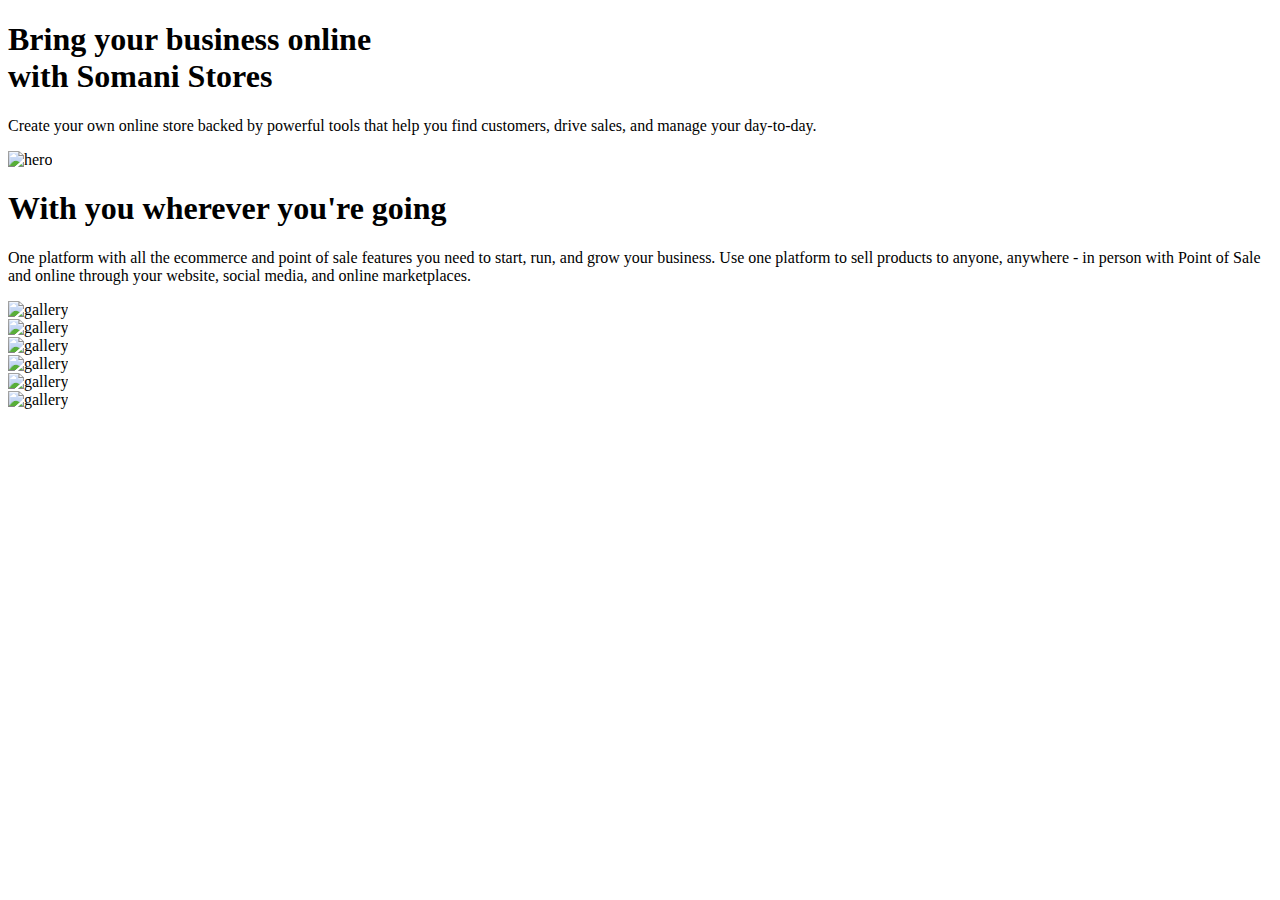
==== commit 7864b42e: "another commit3" ====
--- a/index.html
+++ b/index.html
@@ -5,121 +5,47 @@
     <meta name="viewport" content="width=device-width, initial-scale=1.0">
     <link href="https://unpkg.com/tailwindcss@^1.0/dist/tailwind.min.css" rel="stylesheet">
     <title>Somani Stores</title>
+    <script src="https://code.jquery.com/jquery-3.3.1.js"
+    integrity="sha256-2Kok7MbOyxpgUVvAk/HJ2jigOSYS2auK4Pfzbm7uH60="
+    crossorigin="anonymous">
+    </script>
+
+    <script> 
+      $(function(){
+        $("#header").load("header.html"); 
+        $("#footer").load("footer.html"); 
+        $("#contact").load("contact.html");
+    });
+  </script>
 </head>
 <body>
-  
-    <header class="text-gray-700 body-font">
-        <div class="container mx-auto flex flex-wrap p-5 flex-col md:flex-row items-center">
-          <a class="flex title-font font-medium items-center text-gray-900 mb-4 md:mb-0">
-            <svg xmlns="http://www.w3.org/2000/svg" fill="none" stroke="currentColor" stroke-linecap="round" stroke-linejoin="round" stroke-width="2" class="w-10 h-10 text-white p-2 bg-indigo-500 rounded-full" viewBox="0 0 24 24">
-              <path d="M12 2L2 7l10 5 10-5-10-5zM2 17l10 5 10-5M2 12l10 5 10-5"></path>
-            </svg>
-            <span class="ml-3 text-xl">Somani Stores</span>
-          </a>
-          <nav class="md:ml-auto flex flex-wrap items-center text-base justify-center">
-            <a href="/" class="mr-5 hover:text-gray-900">Home</a>
-            <a href="/" class="mr-5 hover:text-gray-900">Create Store</a>
-            <a href="shop.html" class="mr-5 hover:text-gray-900">Stores</a>
-            <a href="/" class="mr-5 hover:text-gray-900">Contact</a>
-          </nav>
-          <button class="inline-flex items-center bg-gray-200 border-0 py-1 px-3 focus:outline-none hover:bg-gray-300 rounded text-base mt-4 md:mt-0">Sign Up
-            <svg fill="none" stroke="currentColor" stroke-linecap="round" stroke-linejoin="round" stroke-width="2" class="w-4 h-4 ml-1" viewBox="0 0 24 24">
-              <path d="M5 12h14M12 5l7 7-7 7"></path>
-            </svg>
-          </button>
-        </div>
-      </header>
+
+  <script src="https://www.gstatic.com/firebasejs/7.15.1/firebase-app.js"></script>
+  <script src="https://www.gstatic.com/firebasejs/7.15.1/firebase-firestore.js"></script>
+
+  <script>
+    // Your web app's Firebase configuration
+    var firebaseConfig = {
+      apiKey: "AIzaSyAVuVzDi0-XzFsQ13OqKn_VC4d6_Imq0sI",
+      authDomain: "indian-shop-84ab4.firebaseapp.com",
+      databaseURL: "https://indian-shop-84ab4.firebaseio.com",
+      projectId: "indian-shop-84ab4",
+      storageBucket: "indian-shop-84ab4.appspot.com",
+      messagingSenderId: "1052530903733",
+      appId: "1:1052530903733:web:89bd4d28a4969f52e58cfc",
+      measurementId: "G-R75ZJLP42F"
+    };
+    // Initialize Firebase
+    firebase.initializeApp(firebaseConfig);
+    const db=firebase.firestore();
+  </script>
+
+  <div id="header"></div>
 
       <section class="text-gray-700 body-font">
         <div class="container px-5 py-24 mx-auto">
-          <div class="flex flex-wrap -m-4">
-            <div class="p-4 md:w-1/3">
-              <div class="h-full border-2 border-gray-200 rounded-lg overflow-hidden">
-                <img class="lg:h-48 md:h-36 w-full object-cover object-center" src="https://dummyimage.com/720x400" alt="blog">
-                <div class="p-6">
-                  <h2 class="tracking-widest text-xs title-font font-medium text-gray-500 mb-1">CATEGORY</h2>
-                  <h1 class="title-font text-lg font-medium text-gray-900 mb-3">The Catalyzer</h1>
-                  <p class="leading-relaxed mb-3">Photo booth fam kinfolk cold-pressed sriracha leggings jianbing microdosing tousled waistcoat.</p>
-                  <div class="flex items-center flex-wrap ">
-                    <a class="text-indigo-500 inline-flex items-center md:mb-2 lg:mb-0">Learn More
-                      <svg class="w-4 h-4 ml-2" viewBox="0 0 24 24" stroke="currentColor" stroke-width="2" fill="none" stroke-linecap="round" stroke-linejoin="round">
-                        <path d="M5 12h14"></path>
-                        <path d="M12 5l7 7-7 7"></path>
-                      </svg>
-                    </a>
-                    <span class="text-gray-600 mr-3 inline-flex items-center lg:ml-auto md:ml-0 ml-auto leading-none text-sm pr-3 py-1 border-r-2 border-gray-300">
-                      <svg class="w-4 h-4 mr-1" stroke="currentColor" stroke-width="2" fill="none" stroke-linecap="round" stroke-linejoin="round" viewBox="0 0 24 24">
-                        <path d="M1 12s4-8 11-8 11 8 11 8-4 8-11 8-11-8-11-8z"></path>
-                        <circle cx="12" cy="12" r="3"></circle>
-                      </svg>1.2K
-                    </span>
-                    <span class="text-gray-600 inline-flex items-center leading-none text-sm">
-                      <svg class="w-4 h-4 mr-1" stroke="currentColor" stroke-width="2" fill="none" stroke-linecap="round" stroke-linejoin="round" viewBox="0 0 24 24">
-                        <path d="M21 11.5a8.38 8.38 0 01-.9 3.8 8.5 8.5 0 01-7.6 4.7 8.38 8.38 0 01-3.8-.9L3 21l1.9-5.7a8.38 8.38 0 01-.9-3.8 8.5 8.5 0 014.7-7.6 8.38 8.38 0 013.8-.9h.5a8.48 8.48 0 018 8v.5z"></path>
-                      </svg>6
-                    </span>
-                  </div>
-                </div>
-              </div>
-            </div>
-            <div class="p-4 md:w-1/3">
-              <div class="h-full border-2 border-gray-200 rounded-lg overflow-hidden">
-                <img class="lg:h-48 md:h-36 w-full object-cover object-center" src="https://dummyimage.com/721x401" alt="blog">
-                <div class="p-6">
-                  <h2 class="tracking-widest text-xs title-font font-medium text-gray-500 mb-1">CATEGORY</h2>
-                  <h1 class="title-font text-lg font-medium text-gray-900 mb-3">The 400 Blows</h1>
-                  <p class="leading-relaxed mb-3">Photo booth fam kinfolk cold-pressed sriracha leggings jianbing microdosing tousled waistcoat.</p>
-                  <div class="flex items-center flex-wrap">
-                    <a class="text-indigo-500 inline-flex items-center md:mb-2 lg:mb-0">Learn More
-                      <svg class="w-4 h-4 ml-2" viewBox="0 0 24 24" stroke="currentColor" stroke-width="2" fill="none" stroke-linecap="round" stroke-linejoin="round">
-                        <path d="M5 12h14"></path>
-                        <path d="M12 5l7 7-7 7"></path>
-                      </svg>
-                    </a>
-                    <span class="text-gray-600 mr-3 inline-flex items-center lg:ml-auto md:ml-0 ml-auto leading-none text-sm pr-3 py-1 border-r-2 border-gray-300">
-                      <svg class="w-4 h-4 mr-1" stroke="currentColor" stroke-width="2" fill="none" stroke-linecap="round" stroke-linejoin="round" viewBox="0 0 24 24">
-                        <path d="M1 12s4-8 11-8 11 8 11 8-4 8-11 8-11-8-11-8z"></path>
-                        <circle cx="12" cy="12" r="3"></circle>
-                      </svg>1.2K
-                    </span>
-                    <span class="text-gray-600 inline-flex items-center leading-none text-sm">
-                      <svg class="w-4 h-4 mr-1" stroke="currentColor" stroke-width="2" fill="none" stroke-linecap="round" stroke-linejoin="round" viewBox="0 0 24 24">
-                        <path d="M21 11.5a8.38 8.38 0 01-.9 3.8 8.5 8.5 0 01-7.6 4.7 8.38 8.38 0 01-3.8-.9L3 21l1.9-5.7a8.38 8.38 0 01-.9-3.8 8.5 8.5 0 014.7-7.6 8.38 8.38 0 013.8-.9h.5a8.48 8.48 0 018 8v.5z"></path>
-                      </svg>6
-                    </span>
-                  </div>
-                </div>
-              </div>
-            </div>
-            <div class="p-4 md:w-1/3">
-              <div class="h-full border-2 border-gray-200 rounded-lg overflow-hidden">
-                <img class="lg:h-48 md:h-36 w-full object-cover object-center" src="https://dummyimage.com/722x402" alt="blog">
-                <div class="p-6">
-                  <h2 class="tracking-widest text-xs title-font font-medium text-gray-500 mb-1">CATEGORY</h2>
-                  <h1 class="title-font text-lg font-medium text-gray-900 mb-3">Shooting Stars</h1>
-                  <p class="leading-relaxed mb-3">Photo booth fam kinfolk cold-pressed sriracha leggings jianbing microdosing tousled waistcoat.</p>
-                  <div class="flex items-center flex-wrap ">
-                    <a class="text-indigo-500 inline-flex items-center md:mb-2 lg:mb-0">Learn More
-                      <svg class="w-4 h-4 ml-2" viewBox="0 0 24 24" stroke="currentColor" stroke-width="2" fill="none" stroke-linecap="round" stroke-linejoin="round">
-                        <path d="M5 12h14"></path>
-                        <path d="M12 5l7 7-7 7"></path>
-                      </svg>
-                    </a>
-                    <span class="text-gray-600 mr-3 inline-flex items-center lg:ml-auto md:ml-0 ml-auto leading-none text-sm pr-3 py-1 border-r-2 border-gray-300">
-                      <svg class="w-4 h-4 mr-1" stroke="currentColor" stroke-width="2" fill="none" stroke-linecap="round" stroke-linejoin="round" viewBox="0 0 24 24">
-                        <path d="M1 12s4-8 11-8 11 8 11 8-4 8-11 8-11-8-11-8z"></path>
-                        <circle cx="12" cy="12" r="3"></circle>
-                      </svg>1.2K
-                    </span>
-                    <span class="text-gray-600 inline-flex items-center leading-none text-sm">
-                      <svg class="w-4 h-4 mr-1" stroke="currentColor" stroke-width="2" fill="none" stroke-linecap="round" stroke-linejoin="round" viewBox="0 0 24 24">
-                        <path d="M21 11.5a8.38 8.38 0 01-.9 3.8 8.5 8.5 0 01-7.6 4.7 8.38 8.38 0 01-3.8-.9L3 21l1.9-5.7a8.38 8.38 0 01-.9-3.8 8.5 8.5 0 014.7-7.6 8.38 8.38 0 013.8-.9h.5a8.48 8.48 0 018 8v.5z"></path>
-                      </svg>6
-                    </span>
-                  </div>
-                </div>
-              </div>
-            </div>
+          <div id="displaystores" class="flex flex-wrap -m-4">
+
           </div>
         </div>
       </section>
@@ -130,7 +56,7 @@
             <h1 class="title-font sm:text-4xl text-3xl mb-4 font-medium text-gray-900">Bring your business online
               <br class="hidden lg:inline-block">with Somani Stores
             </h1>
-            <p class="mb-8 leading-relaxed">Create your own online store backed by powerful tools that help you find customers, drive sales, and manage your day-today.</p>
+            <p class="mb-8 leading-relaxed">Create your own online store backed by powerful tools that help you find customers, drive sales, and manage your day-to-day.</p>
             <!-- <div class="flex justify-center">
               <button class="inline-flex text-white bg-indigo-500 border-0 py-2 px-6 focus:outline-none hover:bg-indigo-600 rounded text-lg">Explore</button>
               <button class="ml-4 inline-flex text-gray-700 bg-gray-200 border-0 py-2 px-6 focus:outline-none hover:bg-gray-300 rounded text-lg">Get Started</button>
@@ -175,144 +101,11 @@
         </div>
       </section>
 
-      <section class="text-gray-700 body-font relative">
-        <div class="container px-5 py-24 mx-auto flex sm:flex-no-wrap flex-wrap">
-          <div class="lg:w-2/3 md:w-1/2 bg-gray-300 rounded-lg overflow-hidden sm:mr-10 p-10 flex items-end justify-start relative">
-            <iframe width="100%" height="100%" class="absolute inset-0" frameborder="0" title="map" marginheight="0" marginwidth="0" scrolling="no" src="https://maps.google.com/maps?width=100%&height=600&hl=en&q=%C4%B0zmir+(My%20Business%20Name)&ie=UTF8&t=&z=14&iwloc=B&output=embed" style="filter: grayscale(1) contrast(1.2) opacity(0.4);"></iframe>
-            <div class="bg-white relative flex flex-wrap py-6">
-              <div class="lg:w-1/2 px-6">
-                <h2 class="title-font font-medium text-gray-900 tracking-widest text-sm">ADDRESS</h2>
-                <p class="leading-relaxed">Photo booth tattooed prism, portland taiyaki hoodie neutra typewriter</p>
-              </div>
-              <div class="lg:w-1/2 px-6 mt-4 lg:mt-0">
-                <h2 class="title-font font-medium text-gray-900 tracking-widest text-sm">EMAIL</h2>
-                <a class="text-purple-500 leading-relaxed">example@email.com</a>
-                <h2 class="title-font font-medium text-gray-900 tracking-widest text-sm mt-4">PHONE</h2>
-                <p class="leading-relaxed">123-456-7890</p>
-              </div>
-            </div>
-          </div>
-          <div class="lg:w-1/3 md:w-1/2 bg-white flex flex-col md:ml-auto w-full md:py-8 mt-8 md:mt-0">
-            <h2 class="text-gray-900 text-lg mb-1 font-medium title-font">Feedback</h2>
-            <p class="leading-relaxed mb-5 text-gray-600">Post-ironic portland shabby chic echo park, banjo fashion axe</p>
-            <input class="bg-white rounded border border-gray-400 focus:outline-none focus:border-purple-500 text-base px-4 py-2 mb-4" placeholder="Name" type="text">
-            <input class="bg-white rounded border border-gray-400 focus:outline-none focus:border-purple-500 text-base px-4 py-2 mb-4" placeholder="Email" type="email">
-            <textarea class="bg-white rounded border border-gray-400 focus:outline-none h-32 focus:border-purple-500 text-base px-4 py-2 mb-4 resize-none" placeholder="Message"></textarea>
-            <button class="text-white bg-purple-500 border-0 py-2 px-6 focus:outline-none hover:bg-purple-600 rounded text-lg">Button</button>
-            <p class="text-xs text-gray-500 mt-3">Chicharrones blog helvetica normcore iceland tousled brook viral artisan.</p>
-          </div>
-        </div>
-      </section>
-      <footer class="text-gray-700 body-font">
-        <div class="container px-5 py-24 mx-auto flex md:items-center lg:items-start md:flex-row md:flex-no-wrap flex-wrap flex-col">
-          <div class="w-64 flex-shrink-0 md:mx-0 mx-auto text-center md:text-left">
-            <a class="flex title-font font-medium items-center md:justify-start justify-center text-gray-900">
-              <svg xmlns="http://www.w3.org/2000/svg" fill="none" stroke="currentColor" stroke-linecap="round" stroke-linejoin="round" stroke-width="2" class="w-10 h-10 text-white p-2 bg-purple-500 rounded-full" viewBox="0 0 24 24">
-                <path d="M12 2L2 7l10 5 10-5-10-5zM2 17l10 5 10-5M2 12l10 5 10-5"></path>
-              </svg>
-              <span class="ml-3 text-xl">Somani Stores</span>
-            </a>
-            <p class="mt-2 text-sm text-gray-500">The complete solution to take your business online.</p>
-          </div>
-          <div class="flex-grow flex flex-wrap md:pl-20 -mb-10 md:mt-0 mt-10 md:text-left text-center">
-            <div class="lg:w-1/4 md:w-1/2 w-full px-4">
-              <h2 class="title-font font-medium text-gray-900 tracking-widest text-sm mb-3">CATEGORIES</h2>
-              <nav class="list-none mb-10">
-                <li>
-                  <a class="text-gray-600 hover:text-gray-800">First Link</a>
-                </li>
-                <li>
-                  <a class="text-gray-600 hover:text-gray-800">Second Link</a>
-                </li>
-                <li>
-                  <a class="text-gray-600 hover:text-gray-800">Third Link</a>
-                </li>
-                <li>
-                  <a class="text-gray-600 hover:text-gray-800">Fourth Link</a>
-                </li>
-              </nav>
-            </div>
-            <div class="lg:w-1/4 md:w-1/2 w-full px-4">
-              <h2 class="title-font font-medium text-gray-900 tracking-widest text-sm mb-3">CATEGORIES</h2>
-              <nav class="list-none mb-10">
-                <li>
-                  <a class="text-gray-600 hover:text-gray-800">First Link</a>
-                </li>
-                <li>
-                  <a class="text-gray-600 hover:text-gray-800">Second Link</a>
-                </li>
-                <li>
-                  <a class="text-gray-600 hover:text-gray-800">Third Link</a>
-                </li>
-                <li>
-                  <a class="text-gray-600 hover:text-gray-800">Fourth Link</a>
-                </li>
-              </nav>
-            </div>
-            <div class="lg:w-1/4 md:w-1/2 w-full px-4">
-              <h2 class="title-font font-medium text-gray-900 tracking-widest text-sm mb-3">CATEGORIES</h2>
-              <nav class="list-none mb-10">
-                <li>
-                  <a class="text-gray-600 hover:text-gray-800">First Link</a>
-                </li>
-                <li>
-                  <a class="text-gray-600 hover:text-gray-800">Second Link</a>
-                </li>
-                <li>
-                  <a class="text-gray-600 hover:text-gray-800">Third Link</a>
-                </li>
-                <li>
-                  <a class="text-gray-600 hover:text-gray-800">Fourth Link</a>
-                </li>
-              </nav>
-            </div>
-            <div class="lg:w-1/4 md:w-1/2 w-full px-4">
-              <h2 class="title-font font-medium text-gray-900 tracking-widest text-sm mb-3">CATEGORIES</h2>
-              <nav class="list-none mb-10">
-                <li>
-                  <a class="text-gray-600 hover:text-gray-800">First Link</a>
-                </li>
-                <li>
-                  <a class="text-gray-600 hover:text-gray-800">Second Link</a>
-                </li>
-                <li>
-                  <a class="text-gray-600 hover:text-gray-800">Third Link</a>
-                </li>
-                <li>
-                  <a class="text-gray-600 hover:text-gray-800">Fourth Link</a>
-                </li>
-              </nav>
-            </div>
-          </div>
-        </div>
-        <div class="bg-gray-200">
-          <div class="container mx-auto py-4 px-5 flex flex-wrap flex-col sm:flex-row">
-            <span class="inline-flex sm:ml-auto sm:mt-0 mt-2 justify-center sm:justify-start">
-              <a class="text-gray-500">
-                <svg fill="currentColor" stroke-linecap="round" stroke-linejoin="round" stroke-width="2" class="w-5 h-5" viewBox="0 0 24 24">
-                  <path d="M18 2h-3a5 5 0 00-5 5v3H7v4h3v8h4v-8h3l1-4h-4V7a1 1 0 011-1h3z"></path>
-                </svg>
-              </a>
-              <a class="ml-3 text-gray-500">
-                <svg fill="currentColor" stroke-linecap="round" stroke-linejoin="round" stroke-width="2" class="w-5 h-5" viewBox="0 0 24 24">
-                  <path d="M23 3a10.9 10.9 0 01-3.14 1.53 4.48 4.48 0 00-7.86 3v1A10.66 10.66 0 013 4s-4 9 5 13a11.64 11.64 0 01-7 2c9 5 20 0 20-11.5a4.5 4.5 0 00-.08-.83A7.72 7.72 0 0023 3z"></path>
-                </svg>
-              </a>
-              <a class="ml-3 text-gray-500">
-                <svg fill="none" stroke="currentColor" stroke-linecap="round" stroke-linejoin="round" stroke-width="2" class="w-5 h-5" viewBox="0 0 24 24">
-                  <rect width="20" height="20" x="2" y="2" rx="5" ry="5"></rect>
-                  <path d="M16 11.37A4 4 0 1112.63 8 4 4 0 0116 11.37zm1.5-4.87h.01"></path>
-                </svg>
-              </a>
-              <a class="ml-3 text-gray-500">
-                <svg fill="currentColor" stroke="currentColor" stroke-linecap="round" stroke-linejoin="round" stroke-width="0" class="w-5 h-5" viewBox="0 0 24 24">
-                  <path stroke="none" d="M16 8a6 6 0 016 6v7h-4v-7a2 2 0 00-2-2 2 2 0 00-2 2v7h-4v-7a6 6 0 016-6zM2 9h4v12H2z"></path>
-                  <circle cx="4" cy="4" r="2" stroke="none"></circle>
-                </svg>
-              </a>
-            </span>
-          </div>
-        </div>
-      </footer>
+      <div id="contact"></div>
+
+      <div id="footer"></div>
+
+      <script src="index.js"></script>
+
 </body>
 </html>